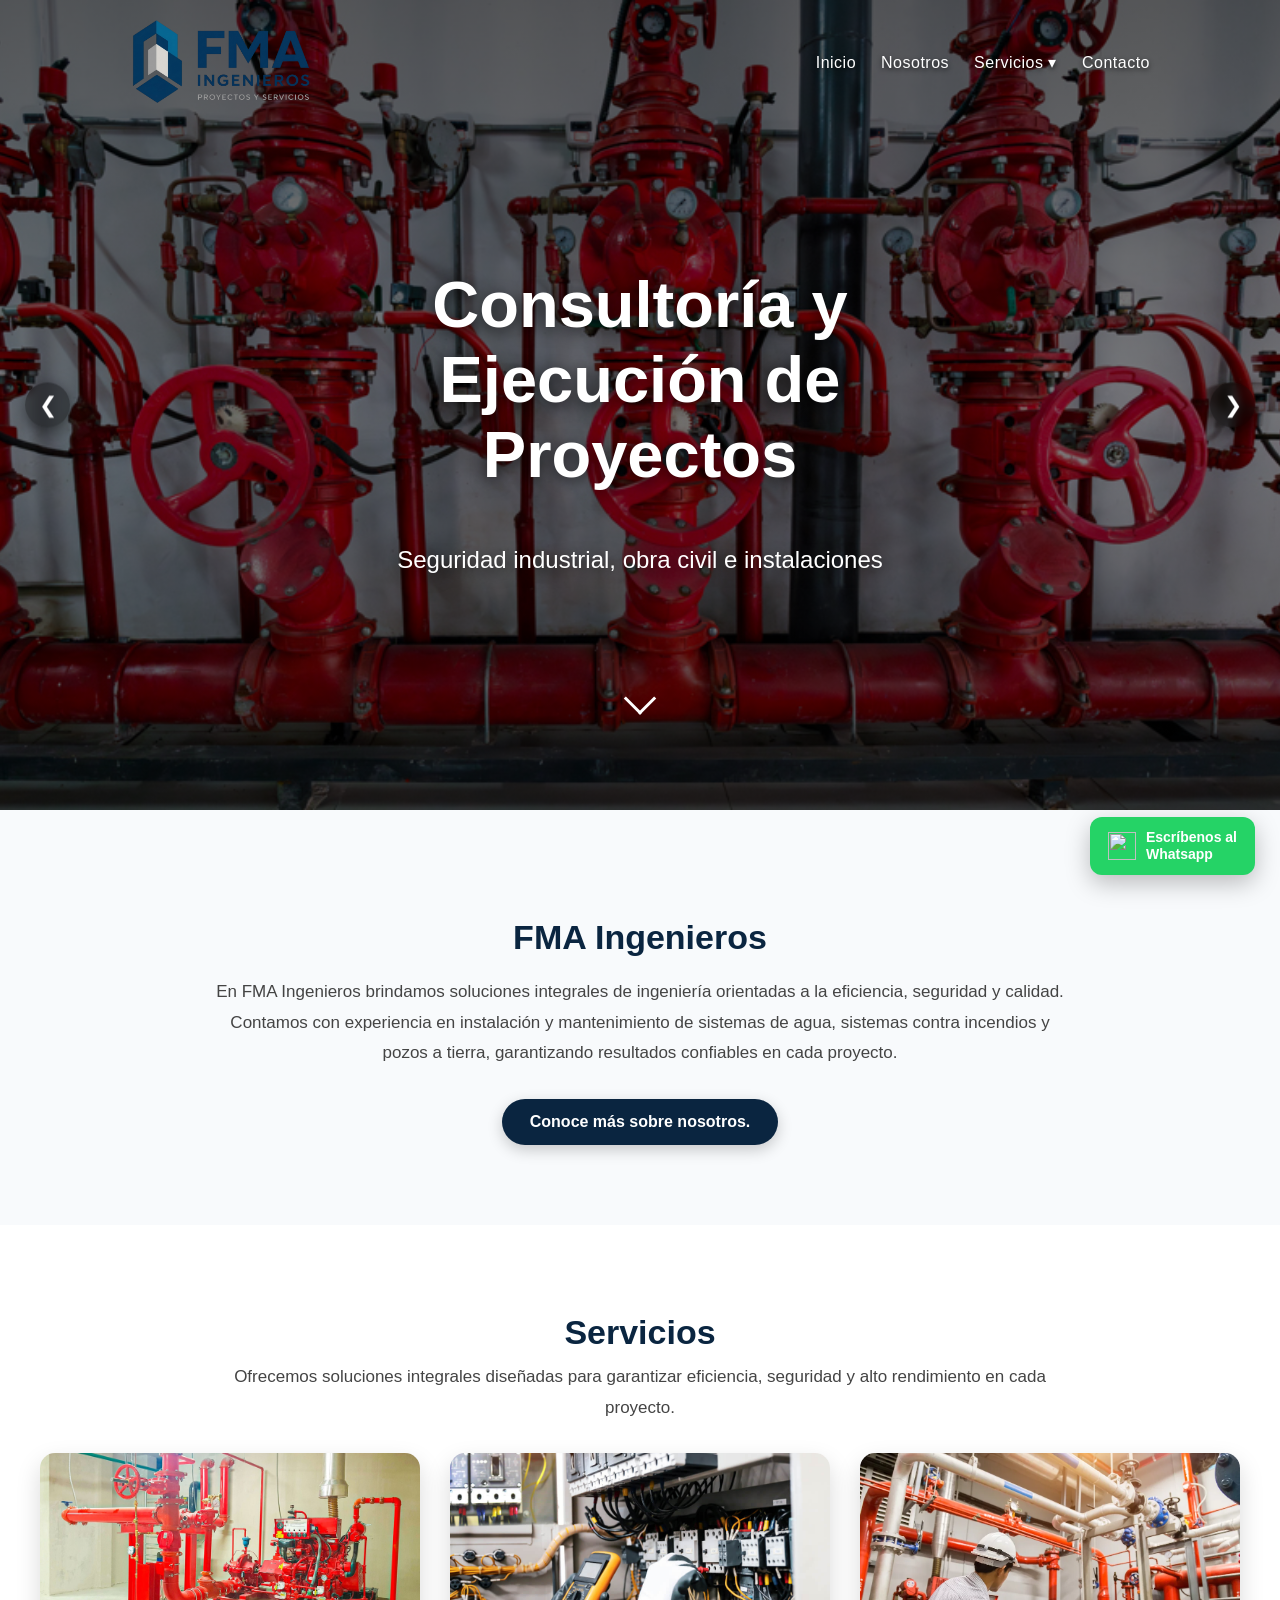
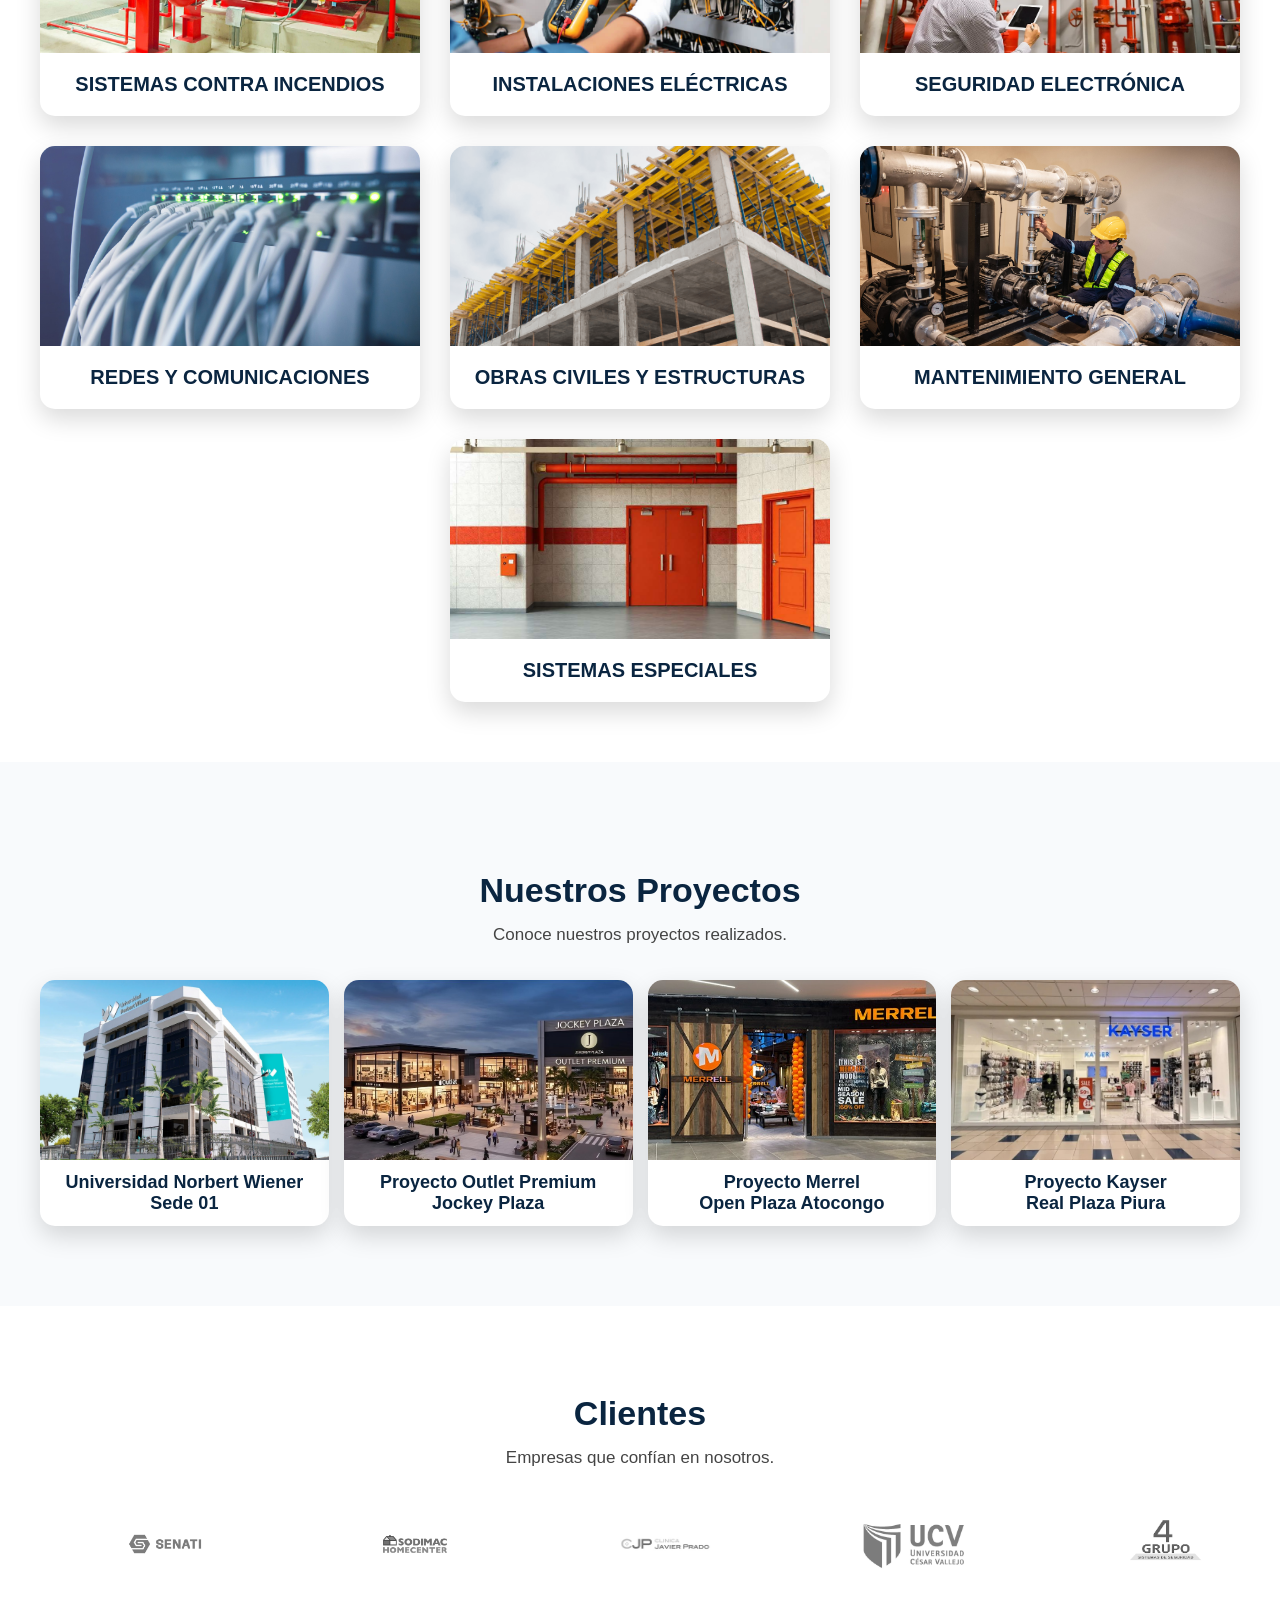
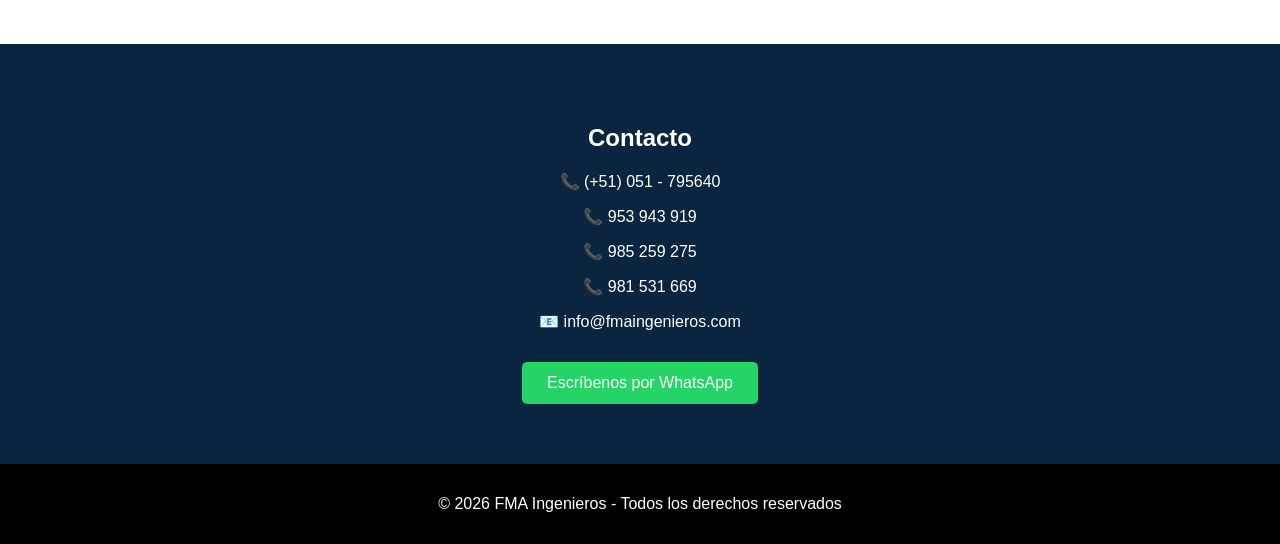
==== index.html @ e3ead54c "Add files via upload" ====
<head>
<meta charset="UTF-8">
<meta name="viewport" content="width=device-width, initial-scale=1.0">

<title>FMA Ingenieros</title>

<meta name="description" content="FMA Ingenieros: servicios de ingeniería en sistemas contra incendios, instalaciones eléctricas, seguridad electrónica y obras civiles en Perú.">
<meta name="keywords" content="ingeniería Perú, sistemas contra incendios, instalaciones eléctricas, seguridad electrónica, obras civiles">
<meta name="author" content="FMA Ingenieros">

<meta property="og:title" content="FMA Ingenieros">
<meta property="og:description" content="Soluciones integrales en ingeniería y proyectos">
<meta property="og:image" content="https://fmaingenieros.com/img/slide1.jpg">
<meta property="og:url" content="https://fmaingenieros.com/">
<meta property="og:type" content="website">

<link rel="icon" type="image/png" href="/img/fma.png">
<link rel="shortcut icon" href="/img/fma.png">

<link rel="stylesheet" href="styles.css">
</head>

<body>

<header>

  <div class="logo">
    <img src="img/logo fma.png" class="logo-color">
    <img src="img/fma_blanco.png" class="logo-white">
</div>

    <nav>
    <a href="/">Inicio</a>
    <a href="/acerca-de">Nosotros</a>

    <div class="dropdown">
        <a href="#servicios">Servicios ▾</a>

        <div class="dropdown-menu">
            <a href="/contra-incendio">Sistemas contra incendios</a>
            <a href="/instalaciones-electricas">Instalaciones eléctricas</a>
            <a href="/seguridad-electronica">Seguridad electrónica</a>
            <a href="/redes">Redes y comunicaciones</a>
            <a href="/obras">Obras civiles</a>
            <a href="/mantenimiento">Mantenimiento general</a>
            <a href="/sistemas-especiales">Sistemas especiales</a>
        </div>
    </div>

    <a href="/contacto">Contacto</a>
</nav>
</header>

<section id="inicio" class="slider">
    <div class="slides">
        <img src="img/slide1.jpg" class="active">
        <img src="img/slide2.jpg">
        <img src="img/slide3.jpg">
    </div>

<div class="controls">
    <span class="prev">&#10094;</span>
    <span class="next">&#10095;</span>
</div>

    <div class="overlay">
        <h1>Consultoría y Ejecución de Proyectos</h1>
        <p>Seguridad industrial, obra civil e instalaciones</p>
        
    </div>

 <div class="scroll-down">
    <span></span>
</div>

<div class="dots"></div>

</section>

<section class="nosotros center">
    <h2>FMA Ingenieros</h2>

    <p>
        En FMA Ingenieros brindamos soluciones integrales de ingeniería orientadas 
        a la eficiencia, seguridad y calidad. Contamos con experiencia en instalación 
        y mantenimiento de sistemas de agua, sistemas contra incendios y pozos a tierra, 
        garantizando resultados confiables en cada proyecto.
    </p>

    <a href="/acerca-de" class="btn-nosotros">
        Conoce más sobre nosotros.
    </a>
</section>

<section id="servicios" class="center">
    <h2>Servicios</h2>
    <p>Ofrecemos soluciones integrales diseñadas para garantizar eficiencia, seguridad y alto rendimiento en cada proyecto.</p>

    <div class="grid">

        <a href="/contra-incendio" class="card">
            <img src="img/serv1.jpg">
            <h3>SISTEMAS CONTRA INCENDIOS</h3>
        </a>

        <a href= "/instalaciones-electricas" class="card">
            <img src="img/serv2.jpg">
            <h3>INSTALACIONES ELÉCTRICAS</h3>
        </a>

        <a href="/seguridad-electronica" class="card">
            <img src="img/serv3.jpg">
            <h3>SEGURIDAD ELECTRÓNICA</h3>
        </a>

        <a href="/redes" class="card">
            <img src="img/serv4.jpg">
            <h3>REDES Y COMUNICACIONES</h3>
        </a>

        <a href="/obras" class="card">
            <img src="img/serv5.jpg">
            <h3>OBRAS CIVILES Y ESTRUCTURAS</h3>
        </a>

        <a href="/mantenimiento" class="card">
            <img src="img/serv6.jpg">
            <h3>MANTENIMIENTO GENERAL</h3>
        </a>
        
         <a href="/sistemas-especiales" class="card centro">
            <img src="img/serv7.jpg">
            <h3>SISTEMAS ESPECIALES</h3>
        </a>
        
    </div>
</section>

<section id="proyectos" class="center">
    <h2>Nuestros Proyectos</h2>
    <p>Conoce nuestros proyectos realizados.</p>

<div class="grid">

    <a class="card">
        <div class="img-box">
            <img src="img/pro1.jpeg">
            <div class="proyecto-overlay">
                <p>Proyecto Fase III Piso 4: Implementación del sistema de rociadores de agua contra incendio.</p>
            </div>
        </div>
        <h3>Universidad Norbert Wiener<br>
            Sede 01</h3>
    </a>

    <a class="card">
        <div class="img-box">
            <img src="img/pro2.jpeg">
            <div class="proyecto-overlay">
                <p>Implementacion del sistema de Agua contra incendio.</p>
            </div>
        </div>
        <h3>Proyecto Outlet Premium<br> 
            Jockey Plaza</h3>
    </a>
    
        <a class="card">
        <div class="img-box">
            <img src="img/pro3.jpeg">
            <div class="proyecto-overlay">
                <p>Implementacion del sistema de rociadores contra incendio.</p>
            </div>
        </div>
        <h3>Proyecto Merrel<br> 
            Open Plaza Atocongo</h3>
    </a>

    <a class="card">
        <div class="img-box">
            <img src="img/pro4.jpeg">
            <div class="proyecto-overlay">
                <p>Implemetancion de red de sistema de red rociadores contra incendio.</p>
            </div>
        </div>
        <h3>Proyecto Kayser<br> 
            Real Plaza Piura</h3>
    </a>
    
</div>

</section>

<section id="clientes" class="center">
    <h2>Clientes</h2>
    <p>Empresas que confían en nosotros.</p>

<div class="logos-slider">
    <div class="logos-track">

        <div class="logo-item"><img src="img/cli1.png"></div>
        <div class="logo-item"><img src="img/cli2.jpg"></div>
        <div class="logo-item"><img src="img/cli3.png"></div>
        <div class="logo-item"><img src="img/cli4.jpg"></div>
        <div class="logo-item"><img src="img/cli5.png"></div>
        <div class="logo-item"><img src="img/cli6.jpg"></div>
        <div class="logo-item"><img src="img/cli7.jpg"></div>
        <div class="logo-item"><img src="img/cli8.jpg"></div>
        <div class="logo-item"><img src="img/cli9.jpg"></div>
        <div class="logo-item"><img src="img/cli10.jpg"></div>
        <div class="logo-item"><img src="img/cli11.jpg"></div>
        <div class="logo-item"><img src="img/cli12.jpg"></div>
        <div class="logo-item"><img src="img/cli13.png"></div>
        <div class="logo-item"><img src="img/cli14.png"></div>
        <div class="logo-item"><img src="img/cli15.jpg"></div>
        <div class="logo-item"><img src="img/cli16.jpg"></div>
        <div class="logo-item"><img src="img/cli17.jpeg"></div>
        <div class="logo-item"><img src="img/cli18.jpg"></div>
        <div class="logo-item"><img src="img/cli19.png"></div>
        <div class="logo-item"><img src="img/cli20.jpg"></div>

        <div class="logo-item"><img src="img/cli1.png"></div>
        <div class="logo-item"><img src="img/cli2.jpg"></div>
        <div class="logo-item"><img src="img/cli3.png"></div>
        <div class="logo-item"><img src="img/cli4.jpg"></div>
        <div class="logo-item"><img src="img/cli5.png"></div>
        <div class="logo-item"><img src="img/cli6.jpg"></div>
        <div class="logo-item"><img src="img/cli7.jpg"></div>
        <div class="logo-item"><img src="img/cli8.jpg"></div>
        <div class="logo-item"><img src="img/cli9.jpg"></div>
        <div class="logo-item"><img src="img/cli10.jpg"></div>
        <div class="logo-item"><img src="img/cli11.jpg"></div>
        <div class="logo-item"><img src="img/cli12.jpg"></div>
        <div class="logo-item"><img src="img/cli13.png"></div>
        <div class="logo-item"><img src="img/cli14.png"></div>
        <div class="logo-item"><img src="img/cli15.jpg"></div>
        <div class="logo-item"><img src="img/cli16.jpg"></div>
        <div class="logo-item"><img src="img/cli17.jpeg"></div>
        <div class="logo-item"><img src="img/cli18.jpg"></div>
        <div class="logo-item"><img src="img/cli19.png"></div>
        <div class="logo-item"><img src="img/cli20.jpg"></div>

    </div>
</div>
</section>

<section id="contacto">
    <h2>Contacto</h2>
    <p>📞 (+51) 051 - 795640</p>
    <p>📞 953 943 919</p>
    <p>📞 985 259 275</p>
    <p>📞 981 531 669</p>
    <p>📧 info@fmaingenieros.com </p>

    <a href="https://wa.me/51953943919" class="btn">Escríbenos por WhatsApp</a>
</section>

<a href="https://wa.me/51953943919" class="whatsapp-btn" target="_blank">
    <img src="img/wsp.png" class="icon-img">
    <span class="text">Escríbenos al<br>Whatsapp</span>
</a>

<footer>
    <p>© 2026 FMA Ingenieros - Todos los derechos reservados</p>
</footer>

<script src="script.js"></script>
</body>
</html>
---- styles.css ----
body {
    margin: 0;
    font-family: 'Segoe UI', sans-serif;
}

header {
    position: absolute;
    top: 0;
    left: 0;
    width: 100%;
    padding: 20px 30px;
    display: flex;
    justify-content: space-between;
    align-items: center;
    z-index: 1000;
    background: transparent;
    transition: all 0.4s ease;
    box-sizing: border-box;
}

header.scrolled {
    position: fixed;
    background: rgba(10, 37, 64, 0.95);
    backdrop-filter: blur(6px);
    padding: 10px 30px;
    box-shadow: 0 5px 15px rgba(0,0,0,0.3);
}

.logo {
    position: relative;
    width: 200px;
    height: 85px;
    margin-left: 100px;
}

.logo img {
    position: absolute;
    top: 0;
    left: 0;
    height: 85px;
    width: auto;
    transition: opacity 0.4s ease, transform 0.4s ease;
}

.logo-color {
    opacity: 1;
}

.logo-white {
    opacity: 0;
    transform: scale(0.95);
}

header.scrolled .logo-color {
    opacity: 0;
    transform: scale(0.95);
}

header.scrolled .logo-white {
    opacity: 1;
    transform: scale(1);
}

nav {
    display: flex;
    align-items: center;
    gap: 25px;
    margin-right: 100px; 
}

nav a {
    color: white;
    text-decoration: none;
    font-weight: 500;
    letter-spacing: 0.5px;
    white-space: nowrap;
    text-shadow: 0 2px 5px rgba(0,0,0,0.7);
    transition: 0.3s;
}

nav a:hover {
    color: #00AEEF;
}

.slider {
    position: relative;
    height: 90vh;
    overflow: hidden;
    width: 100%;
}

.slider::before {
    content: "";
    position: absolute;
    inset: 0;
    background: linear-gradient(
        rgba(0, 0, 0, 0.65),
        rgba(0, 0, 0, 0.5),
        rgba(0, 0, 0, 0.65)
    );
    z-index: 1;
}

.slides {
    position: relative;
    width: 100%;
    height: 100%;
}

.slides img {
    position: absolute;
    width: 100%;
    height: 100%;
    object-fit: cover;
    top: 0;
    left: 0;
    opacity: 0;
    transform: scale(1.1);
    transition: opacity 1.2s ease-in-out, transform 6s ease-in-out;
}

.slides img.active {
    opacity: 1;
    transform: scale(1);
}

.overlay {
    position: absolute;
    top: 50%;
    left: 50%;
    transform: translate(-50%, -50%);
    text-align: center;
    color: white;
    z-index: 2;
    transition: opacity 0.5s ease;
}

.overlay h1 {
    font-size: 65px;
    font-weight: 800;
    opacity: 0;
    transform: translateY(30px);
    animation: fadeUp 1s ease forwards;
}

.overlay p {
    font-size: 24px;
    opacity: 0;
    transform: translateY(30px);
    animation: fadeUp 1s ease forwards;
    animation-delay: 0.3s;
}

.overlay h1,
.overlay p {
    text-shadow: 0 4px 15px rgba(0,0,0,0.7);
}

@keyframes fadeUp {
    to {
        opacity: 1;
        transform: translateY(0);
    }
}

#inicio {
    padding: 0;
}

section {
    padding: 60px 40px;
    scroll-margin-top: 90px;
}

.center {
    text-align: center;
}

.grid {
    display: grid;
    grid-template-columns: repeat(3, 1fr); 
    gap: 30px;
    max-width: 1200px;
    margin: auto;
}

.card {
    display: block; 
    background: white;
    border-radius: 15px;
    overflow: hidden; 
    box-shadow: 0 10px 25px rgba(0,0,0,0.15);
    transition: 0.4s;
    text-decoration: none; 
}

.card:hover {
    transform: translateY(-10px);
}

.card img {
    width: 100%;
    height: 200px;
    object-fit: cover;
    display: block; 
}

.card h3 {
   font-size: 20px;
    font-weight: 800;
    color: #0A2540;
    margin-bottom: 20px;
}

.centro {
  grid-column: 2; 
}

.logos-slider {
    overflow: hidden;
    width: 100%;
    margin-top: 30px;
}

.logos-track {
    display: flex;
    width: max-content;
    animation: scroll 30s linear infinite;
}

.logo-item {
    width: 250px;
    flex: 0 0 auto;
    display: flex;
    justify-content: center;
    align-items: center;
}

.logo-item img {
    height: 80px;
    object-fit: contain;
    filter: grayscale(100%);
    opacity: 0.7;
    transition: 0.3s;
}

.logo-item img:hover {
    filter: grayscale(0%);
    opacity: 1;
}

@keyframes scroll {
    0% { transform: translateX(0); }
    100% { transform: translateX(-50%); }
}

.mision-vision {
    display: flex;
    gap: 20px;
    padding: 40px;
}

.box {
    background: #f4f4f4;
    padding: 30px;
    border-radius: 10px;
    flex: 1;
}

#contacto {
    background: #0A2540;
    color: white;
    text-align: center;
}

.btn {
    background: #25D366;
    color: white;
    padding: 12px 25px;
    display: inline-block;
    margin-top: 15px;
    border-radius: 5px;
    text-decoration: none;
}

.whatsapp {
    position: fixed;
    bottom: 20px;
    right: 20px;
    background: green;
    color: white;
    padding: 15px;
    border-radius: 50%;
}

footer {
    background: black;
    color: white;
    text-align: center;
    padding: 15px;
}

html {
    scroll-behavior: smooth;
}

.controls {
    position: absolute;
    top: 50%;
    left: 0;
    width: 100%;
    display: flex;
    justify-content: space-between;
    transform: translateY(-50%);
    z-index: 5; 
}

.controls span {
    width: 45px;
    height: 45px;
    font-size: 22px;
    color: white;
    display: flex;
    align-items: center;
    justify-content: center;
    cursor: pointer;
    border-radius: 50%;
    background: rgba(0,0,0,0.4);
    backdrop-filter: blur(4px);
    box-shadow: 0 4px 15px rgba(0,0,0,0.5);
    transition: 0.3s;
}

.controls .prev {
    margin-left: 25px;
}

.controls .next {
    margin-right: 25px;
}

.controls span:hover {
    background: rgba(0,0,0,0.7);
    transform: scale(1.1);
}

.scroll-down {
    position: absolute;
    bottom: 100px;
    left: 50%;
    transform: translateX(-50%);
    z-index: 5;
    cursor: pointer;
}

.scroll-down span {
    display: block;
    width: 20px;
    height: 20px;
    border-bottom: 3px solid white;
    border-right: 3px solid white;
    transform: rotate(45deg);
    animation: bajar 1.5s infinite;
}

@keyframes bajar {
    0% {
        transform: rotate(45deg) translate(0, 0);
        opacity: 0;
    }
    50% {
        opacity: 1;
    }
    100% {
        transform: rotate(45deg) translate(10px, 10px);
        opacity: 0;
    }
}

.whatsapp-btn {
    position: fixed;
    bottom: 25px;
    right: 25px;
    background: #25D366;
    color: white;
    display: flex;
    align-items: center;
    gap: 10px;
    padding: 12px 18px;
    border-radius: 12px;
    font-weight: 600;
    text-decoration: none;
    box-shadow: 0 8px 25px rgba(0,0,0,0.25);
    z-index: 999;
    transition: 0.3s;
}

.whatsapp-btn .icon {
    font-size: 24px;
}

.whatsapp-btn .text {
    font-size: 14px;
    line-height: 1.2;
}

.whatsapp-btn:hover {
    transform: translateY(-3px) scale(1.03);
    box-shadow: 0 12px 30px rgba(0,0,0,0.3);
}

.whatsapp-btn .icon-img {
    width: 28px;
    height: 28px;
}

.pagina-interna header {
    position: fixed;
    background: #0A2540;
    backdrop-filter: blur(6px);
}

.pagina-interna {
    padding-top: 110px;
}

.pagina-interna .whatsapp {
    position: fixed;
    bottom: 20px;
    right: 20px;
    background: #25D366;
    color: white;
    padding: 12px 20px;
    border-radius: 30px;
    display: flex;
    align-items: center;
    gap: 10px;
    font-weight: bold;
    text-decoration: none;
    box-shadow: 0 5px 15px rgba(0,0,0,0.3);
    transition: 0.3s;
}

.pagina-interna .whatsapp:hover {
    transform: scale(1.05);
    background: #1ebe5d;
}

.pagina-interna .center {
    padding-top: 10px;
    padding-bottom: 30px;
}

.pagina-interna .center h2 {
    font-size: 34px;
    font-weight: 800;
    margin-bottom: 15px;
    color: #0A2540;
    text-align: center;
}

.pagina-interna .center p {
    max-width: 850px;
    margin: auto;
    line-height: 1.8;
    font-size: 17px;
    color: #444;
    text-align: center;
}

.pagina-interna .mision-vision {
    display: flex;
    gap: 30px;
    padding: 40px;
    justify-content: center;
    flex-wrap: wrap;
}

.pagina-interna .box {
    background: white;
    padding: 40px;
    border-radius: 18px;
    flex: 1;
    min-width: 280px;
    max-width: 480px;
    box-shadow: 0 15px 40px rgba(0,0,0,0.08);
    transition: all 0.4s ease;
    position: relative;
    overflow: hidden;
}

.pagina-interna .box:hover {
    transform: translateY(-10px);
    box-shadow: 0 20px 50px rgba(0,0,0,0.15);
}

.pagina-interna .box::before {
    content: "";
    position: absolute;
    top: 0;
    left: 0;
    width: 100%;
    height: 4px;
    background: #00AEEF;
}

.pagina-interna .box h3 {
    font-size: 24px;
    margin-bottom: 15px;
    color: #0A2540;
}

.pagina-interna .box p {
    line-height: 1.7;
    color: #555;
}

.pagina-interna .box {
    opacity: 0;
    transform: translateY(30px);
    animation: fadeUp 0.8s ease forwards;
}

.pagina-interna .box:nth-child(2) {
    animation-delay: 0.3s;
}

@keyframes fadeUp {
    to {
        opacity: 1;
        transform: translateY(0);
    }
}

.nosotros {
    padding: 80px 40px;
    background: #f8fafc;
}

.nosotros h2 {
    font-size: 34px;
    font-weight: 800;
    color: #0A2540;
    margin-bottom: 20px;
}

.nosotros p {
    max-width: 850px;
    margin: auto;
    font-size: 17px;
    line-height: 1.8;
    color: #444;
    margin-bottom: 30px;
}

.btn-nosotros, .btn-cotiza {
    display: inline-block;
    background: #0A2540;
    color: white;
    padding: 14px 28px;
    border-radius: 30px;
    text-decoration: none;
    font-weight: 600;
    transition: 0.3s;
    box-shadow: 0 5px 15px rgba(0,0,0,0.2);
}

.btn-nosotros:hover, .btn-cotiza:hover {
    background: #00AEEF;
    transform: translateY(-3px);
}

.btn-cotiza {
    display: block;
    width: fit-content;
    margin: 20px auto 0 auto;
}

.nosotros {
    opacity: 0;
    transform: translateY(40px);
    transition: 0.8s;
}

.nosotros.show {
    opacity: 1;
    transform: translateY(0);
}

#proyectos {
    padding: 80px 40px;
    background: #f8fafc; 
}

#proyectos h2 {
    font-size: 34px;
    font-weight: 800;
    color: #0A2540;
    margin-bottom: 10px;
}

#proyectos p {
    max-width: 850px;
    margin: auto;
    font-size: 17px;
    line-height: 1.8;
    color: #444;
    margin-bottom: 30px;
}

#clientes h2 {
    font-size: 34px;
    font-weight: 800;
    color: #0A2540;
    margin-bottom: 10px;
}

#clientes p {
    max-width: 850px;
    margin: auto;
    font-size: 17px;
    line-height: 1.8;
    color: #444;
    margin-bottom: 30px;
}

#servicios h2 {
    font-size: 34px;
    font-weight: 800;
    color: #0A2540;
    margin-bottom: 10px;
}

#servicios p {
    max-width: 850px;
    margin: auto;
    font-size: 17px;
    line-height: 1.8;
    color: #444;
    margin-bottom: 30px;
}

header {
    z-index: 9999;
}

.slider::before {
    pointer-events: none;
}

.dropdown {
    position: relative;
    z-index: 2000;
}

.dropdown-menu {
    position: absolute;
    top: 100%; 
    left: 0;
    margin-top: 5px; 
    
    background: white;
    border-radius: 14px;
    padding: 10px 0;
    min-width: 260px;
    box-shadow: 0 20px 50px rgba(0,0,0,0.25);

    opacity: 0;
    transform: translateY(10px);
    pointer-events: none;

    transition: all 0.25s ease;
}

.dropdown::after {
    content: "";
    position: absolute;
    top: 100%;
    left: 0;
    width: 100%;
    height: 15px; 
}

.dropdown:hover .dropdown-menu {
    opacity: 1;
    transform: translateY(0);
    pointer-events: auto;
}

.dropdown-menu a {
    display: block;
    padding: 13px 20px;
    color: #0A2540;
    text-decoration: none;
    font-size: 14px;
    transition: all 0.25s ease;
}

.dropdown-menu a:hover {
    background: #f5f7fa;
    color: #00AEEF;
    padding-left: 28px;
}

.pagina-servicios header {
    position: fixed;
    background: #0A2540;
    backdrop-filter: blur(6px);
}

.pagina-servicios  {
    padding-top: 110px;
}

.pagina-servicios  .whatsapp {
    position: fixed;
    bottom: 20px;
    right: 20px;
    background: #25D366;
    color: white;
    padding: 12px 20px;
    border-radius: 30px;
    display: flex;
    align-items: center;
    gap: 10px;
    font-weight: bold;
    text-decoration: none;
    box-shadow: 0 5px 15px rgba(0,0,0,0.3);
    transition: 0.3s;
}

.pagina-servicios .whatsapp:hover {
    transform: scale(1.05);
    background: #1ebe5d;
}

.servicios-detalle {
    padding: 60px 20px;
}

.servicios-detalle h2 {
    text-align: center;
    font-size: 34px;
    font-weight: 800;
    color: #0A2540;
    margin-bottom: 30px;
}

.lista-servicios {
    width: 600px;
    margin-left: 10%; 
}

.lista-servicios p {
    font-size: 22px;
    font-weight: 700;
    color: #222;
    margin-bottom: 12px;
    text-align: left; 
    position: relative;
    padding-left: 30px;
}

.contenido-servicio {
   display: flex;
    align-items: flex-start;
    justify-content: center; 
    gap: 15px;
    max-width: 1200px;
    margin: auto;
}

.lista-servicios {
  width: 55%;
    margin-left: 0; 
}

.lista-servicios p {
    font-size: 20px;
    font-weight: 700;
    margin-bottom: 10px;
    position: relative;
    padding-left: 25px;
}

.imagenes-servicio {
    width: 500px;        
    flex-shrink: 0;     
    display: flex;
    flex-direction: column;
     justify-content: center;
    gap: 20px;
    margin-top: 20px; 
}

.imagenes-servicio img {
    width: 100%;    
    height: 300px;    
    object-fit: cover; 
    display: block;
    border-radius: 12px;
    box-shadow: 0 10px 25px rgba(0,0,0,0.2);
}

.form-section {
    display: flex;
    justify-content: center;
    padding: 80px 20px;
    background: #f4f6f9;
}

.form-container {
    background: white;
    padding: 40px;
    border-radius: 12px;
    width: 100%;
    max-width: 700px;
    box-shadow: 0 10px 30px rgba(0,0,0,0.15);
    text-align: center;
}

.form-container h2 {
    margin-bottom: 25px;
    color: #0A2540;
}

.form-container form {
    display: flex;
    flex-direction: column;
    gap: 15px;
}

.form-container input,
.form-container textarea {
    padding: 15px;
    border: 1px solid #ddd;
    border-radius: 6px;
    font-size: 15px;
    outline: none;
}

.form-container textarea {
    height: 140px;
    resize: none;
}

.form-container button {
    background: #0A2540;
    color: white;
    border: none;
    padding: 15px;
    border-radius: 30px;
    font-size: 16px;
    cursor: pointer;
    transition: 0.3s;
    margin-top: 10px;
}

.form-container button:hover {
    background: #00AEEF;
    transform: translateY(-2px);
}

#proyectos .grid {
    display: grid;
    grid-template-columns: repeat(auto-fit, minmax(220px, 1fr));
    gap: 15px;
}

#proyectos .card {
    display: block;
    background: white;
    border-radius: 15px;
    overflow: hidden;
    box-shadow: 0 10px 25px rgba(0,0,0,0.15);
    transition: 0.4s;
    text-decoration: none;
}

#proyectos .card:hover {
    transform: translateY(-4px);
    box-shadow: 0 8px 20px rgba(0,0,0,0.15);
}

#proyectos .img-box {
    position: relative;
    width: 100%;
    overflow: hidden;
}

#proyectos .img-box img {
    width: 100%;
    height: 180px;
    object-fit: cover;
    display: block;
    transition: transform 0.4s ease, filter 0.4s ease;
}

#proyectos .proyecto-overlay {
    position: absolute;
    inset: 0;
    background: rgba(0,0,0,0.65);

    display: flex;
    justify-content: center;
    align-items: center;
    text-align: center;

    padding: 15px;

    opacity: 0;
    transition: 0.4s ease;
}

#proyectos .proyecto-overlay p {
    color: #fff;
    font-size: 14px;
    line-height: 1.5;

    opacity: 0;
    transform: translateY(15px);
    transition: 0.4s ease;
}

#proyectos .card h3 {
    font-size: 18px;
    font-weight: 800;
    color: #0A2540;
    margin: 12px;
}

#proyectos .card:hover .img-box img {
    transform: scale(1.05);
    filter: brightness(50%);
}

#proyectos .card:hover .proyecto-overlay {
    opacity: 1;
}

#proyectos .card:hover .proyecto-overlay p {
    opacity: 1;
    transform: translateY(0);
}

@media (max-width: 992px) {

    header {
        padding: 15px 20px;
    }

    .logo img {
        height: 60px;
        margin-left: 0;
    }

    nav {
        gap: 15px;
        margin-right: 0;
        flex-wrap: wrap;
        justify-content: center;
    }

    nav a {
        font-size: 14px;
    }

    .overlay h1 {
        font-size: 40px;
    }

    .overlay p {
        font-size: 18px;
    }

    .grid {
        grid-template-columns: repeat(2, 1fr);
        gap: 20px;
        padding: 0 10px;
    }

    /* 🔥 FIX SERVICIOS */
    .centro {
        grid-column: auto !important;
    }

    .card img {
        height: 180px;
    }

    .card h3 {
        font-size: 18px;
    }

    .mision-vision {
        flex-direction: column;
        padding: 20px;
    }

    .nosotros {
        padding: 50px 20px;
    }

    #clientes {
        padding: 50px 20px;
    }

    .contenido-servicio {
        flex-direction: column;
        align-items: center;
    }

    .lista-servicios {
        width: 100%;
    }

    .imagenes-servicio {
        width: 100%;
    }

    .imagenes-servicio img {
        height: 220px;
    }
}

@media (max-width: 768px) {

    .grid {
        grid-template-columns: 1fr;
        gap: 20px;
        padding: 0 10px;
    }

    /* 🔥 MUY IMPORTANTE */
    .centro {
        grid-column: auto !important;
    }

    .grid h3 {
        font-size: 14px;
        text-align: center;
        line-height: 1.3;
    }
}

@media (max-width: 576px) {

    header {
        flex-direction: column;
        gap: 10px;
    }

    .logo {
        width: 140px; 
        height: 60px;
        margin-left: 0;
    }

    .logo img {
        height: 60px;
    }

    header:not(.scrolled) .logo-white {
        opacity: 0 !important;
    }

    header:not(.scrolled) .logo-color {
        opacity: 1 !important;
    }

    header.scrolled .logo-color {
        opacity: 0 !important;
    }

    header.scrolled .logo-white {
        opacity: 1 !important;
    }

    nav {
        flex-wrap: wrap;
        gap: 10px;
        margin-right: 0;
        justify-content: center;
    }

    nav a {
        font-size: 13px;
    }

    .slider {
        height: 75vh;
    }

    .overlay h1 {
        font-size: 28px;
    }

    .overlay p {
        font-size: 16px;
    }

    .grid {
        grid-template-columns: 1fr;
        gap: 20px;
        padding: 0 10px;
    }

    /* 🔥 CLAVE PARA QUE SALGAN TODOS */
    .centro {
        grid-column: auto !important;
    }

    .card {
        border-radius: 12px;
    }

    .card img {
        height: 160px;
    }

    .card h3 {
        font-size: 16px;
        margin: 12px;
    }

    .card p {
        font-size: 13px;
        margin: 0 12px 15px 12px;
    }

    h2 {
        font-size: 26px !important;
    }

    .whatsapp-btn {
        padding: 10px 14px;
    }

    .whatsapp-btn .text {
        display: none; 
    }

    .form-container {
        padding: 25px;
    }
}
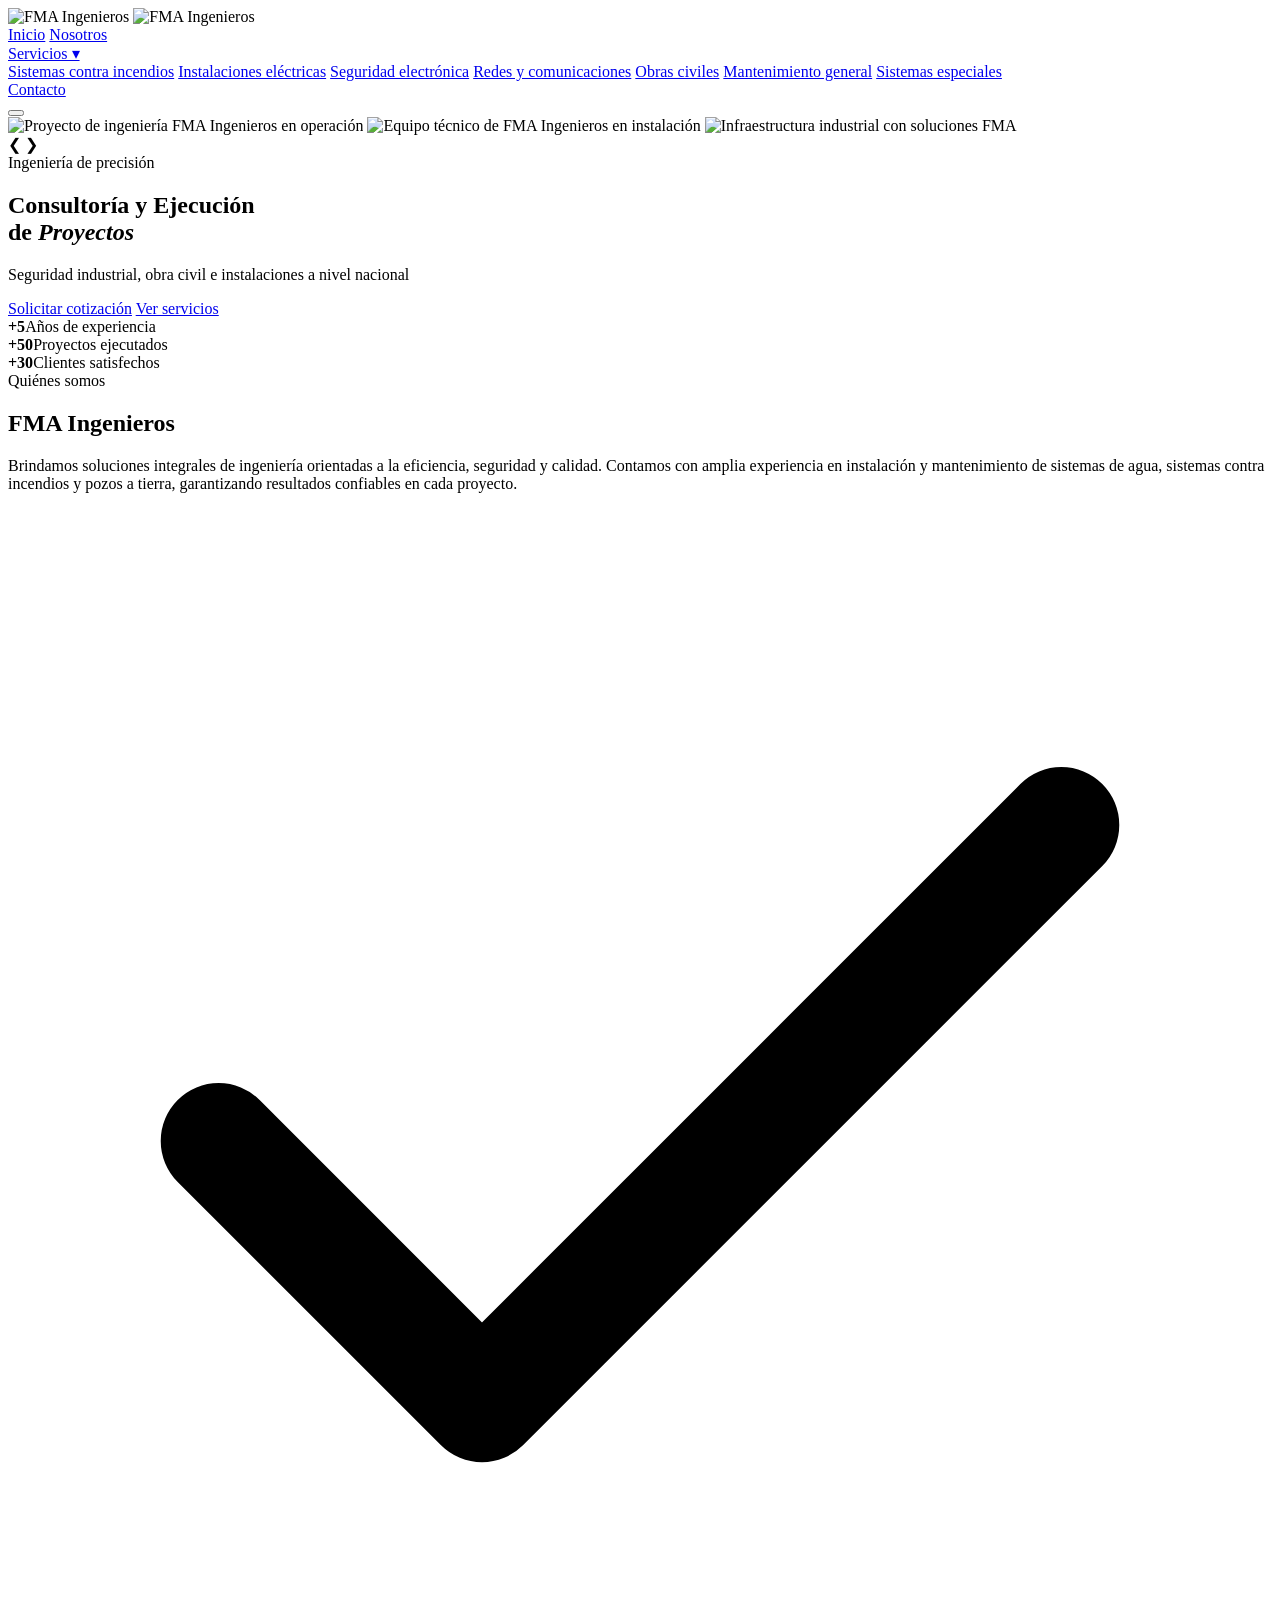
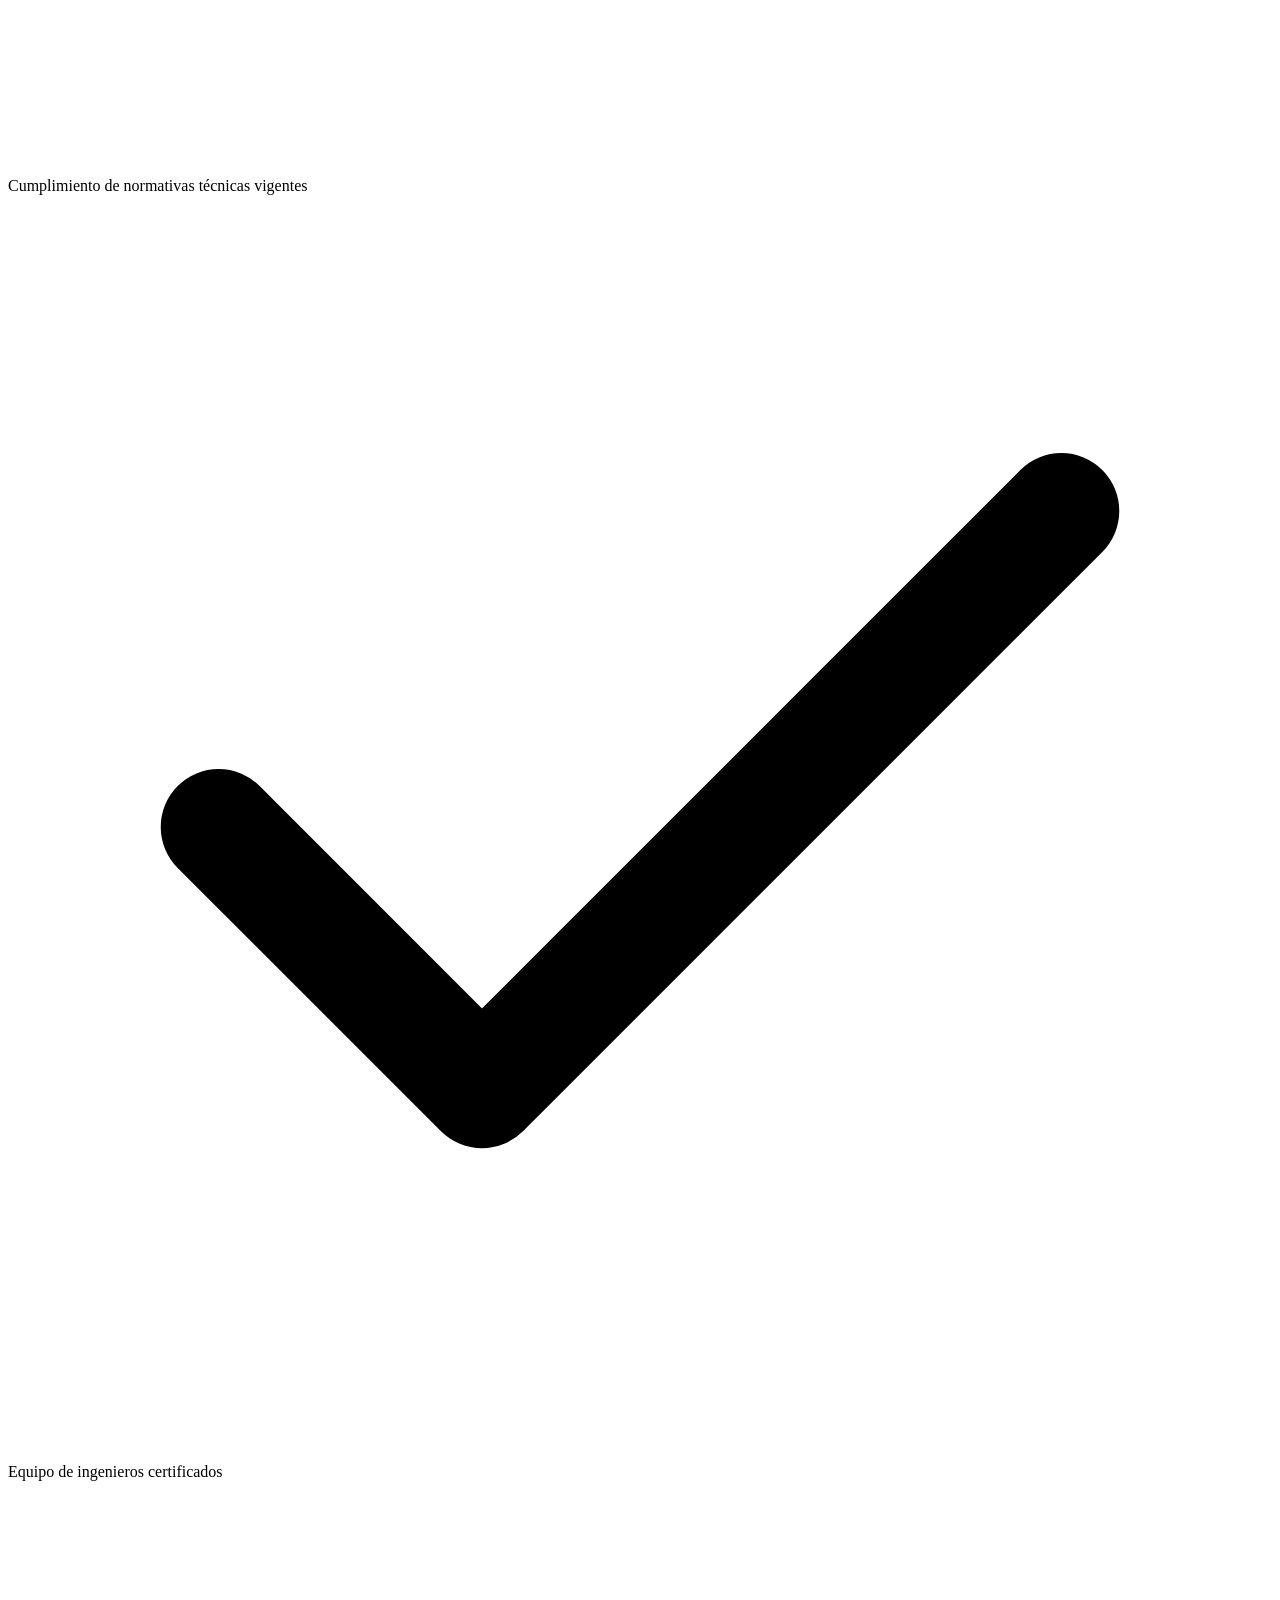
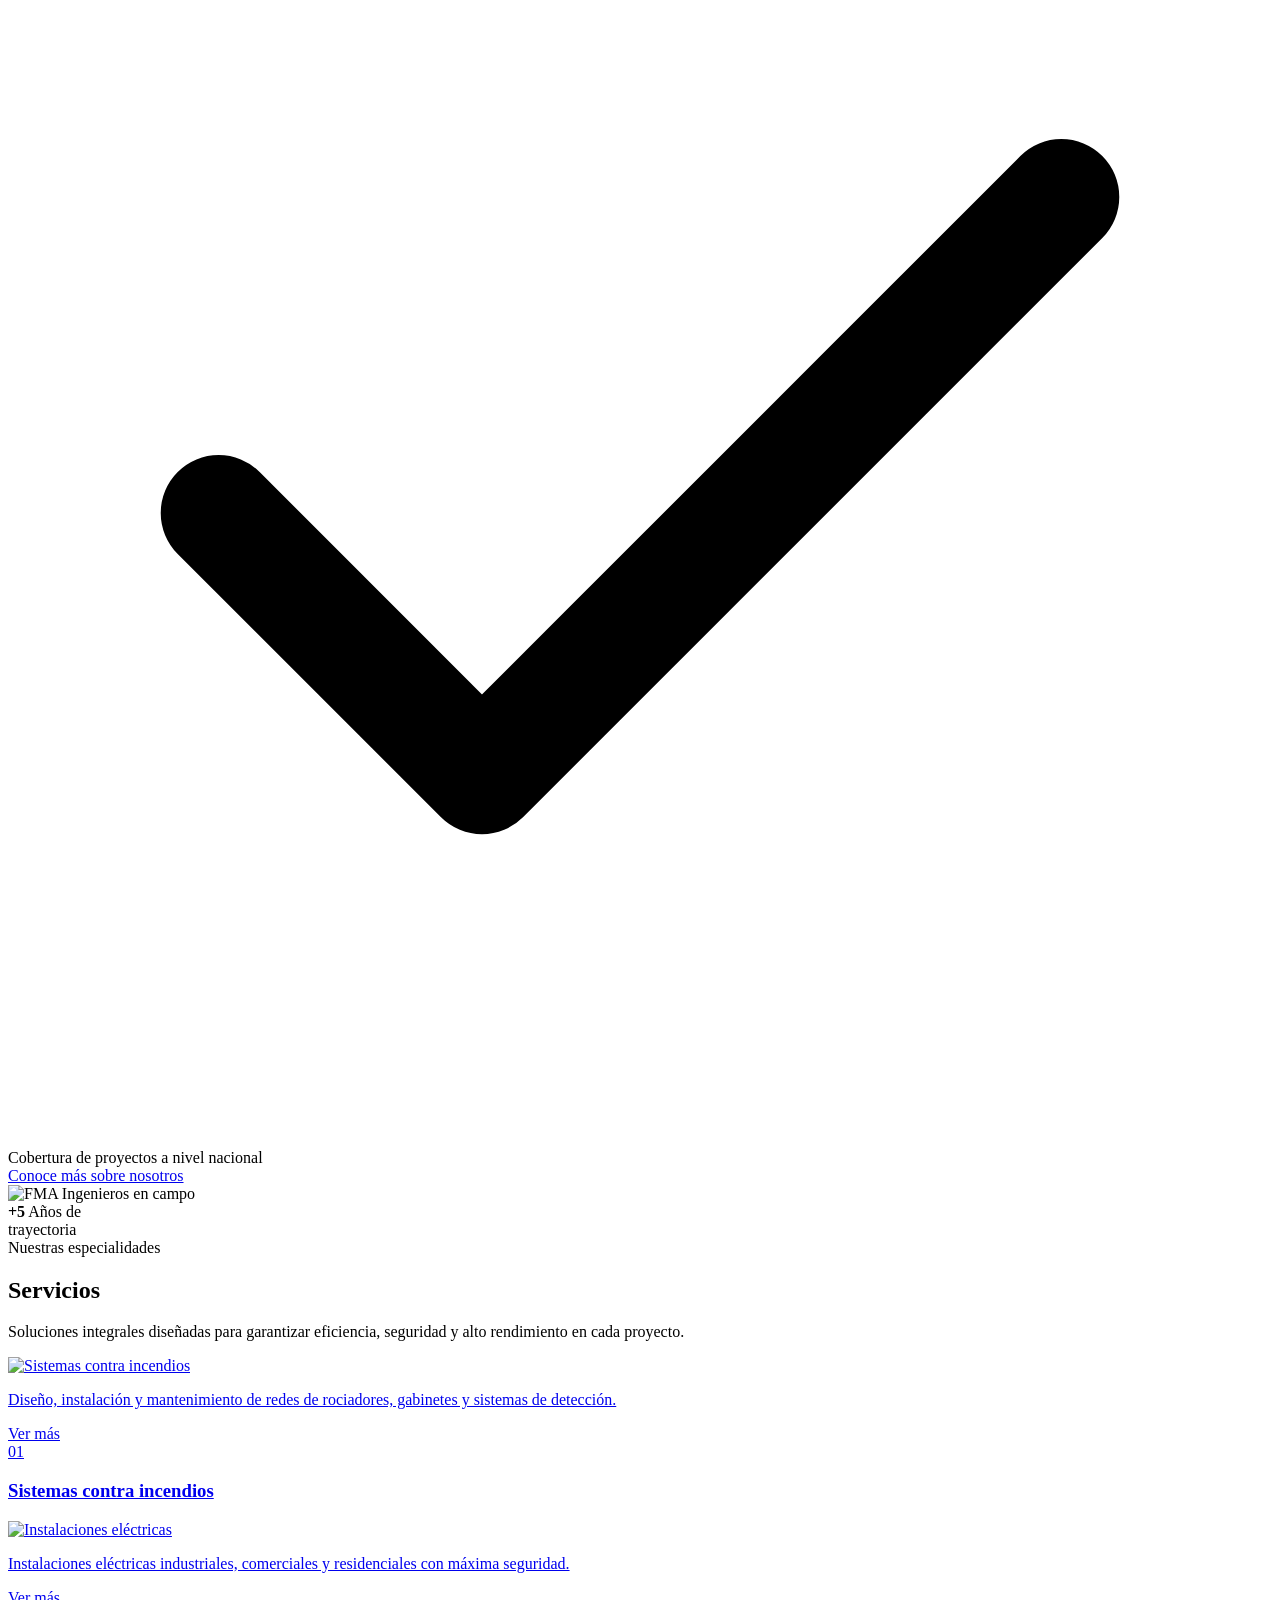
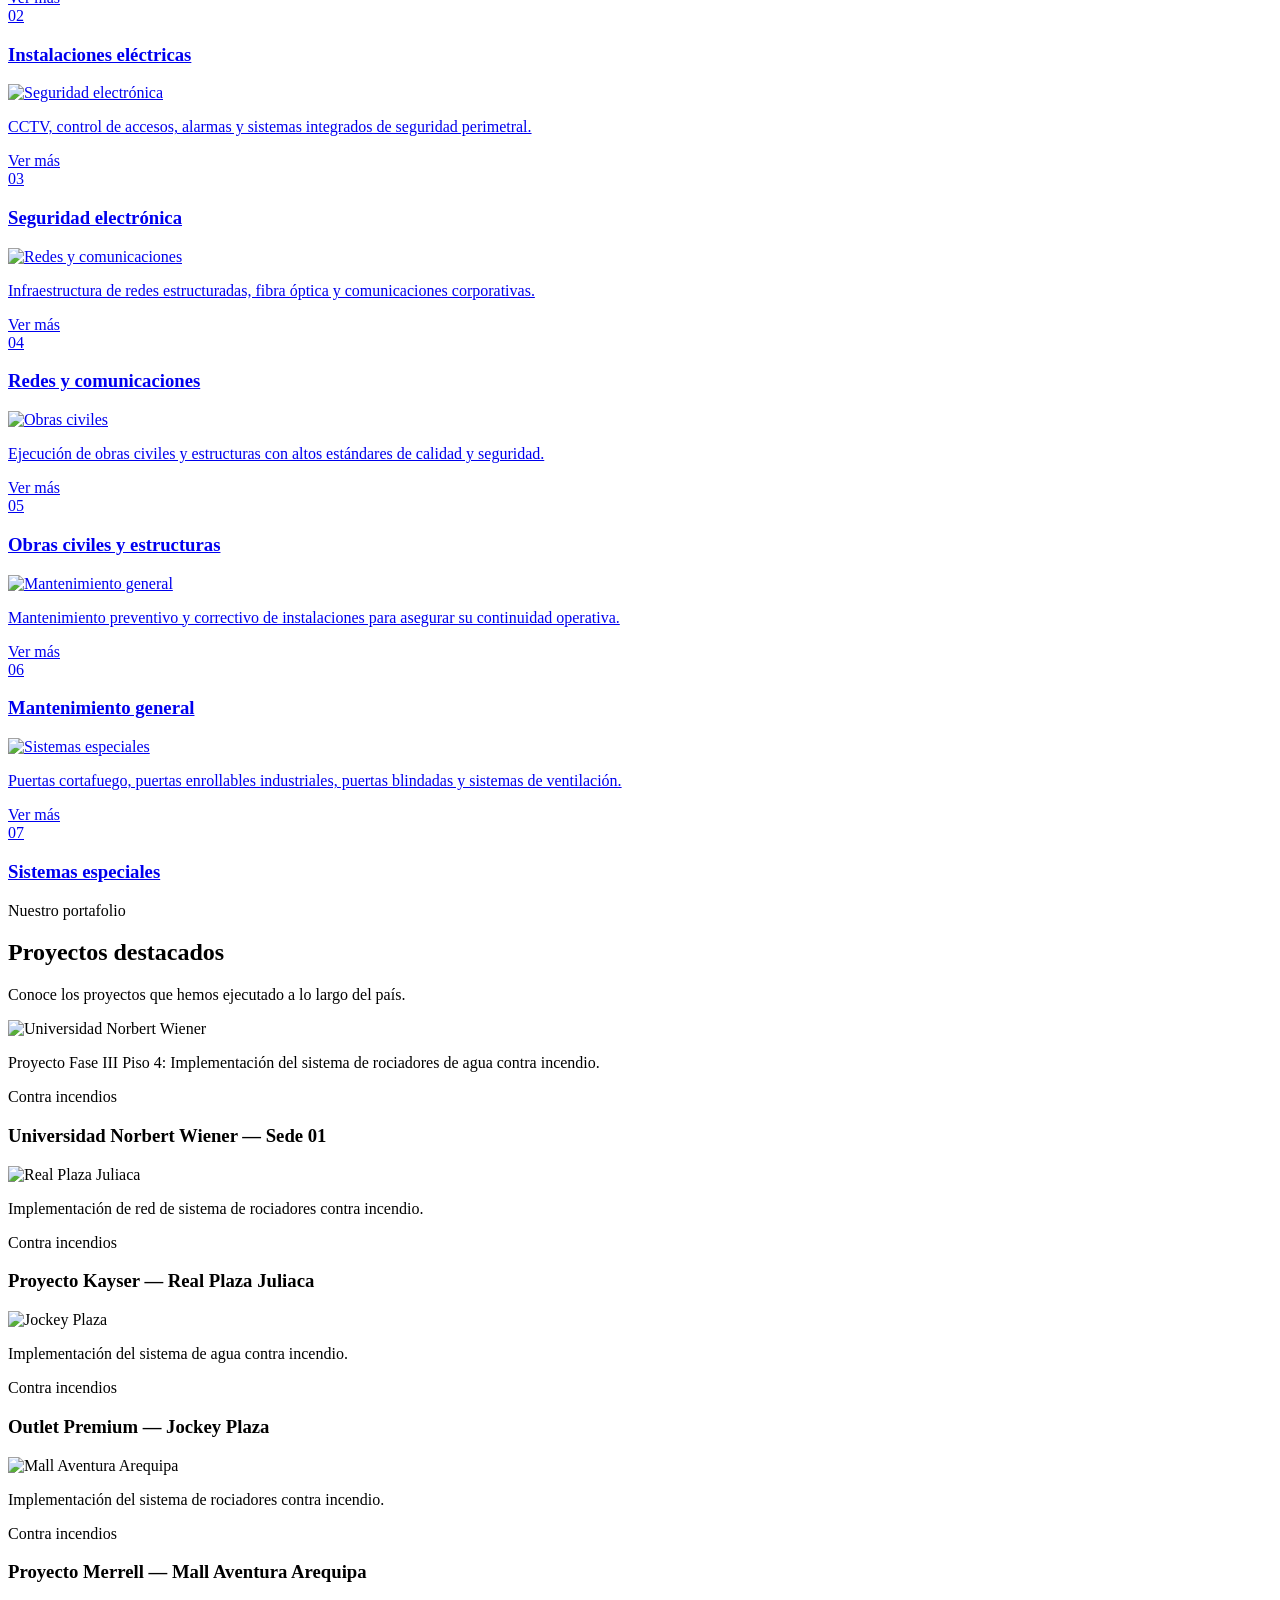
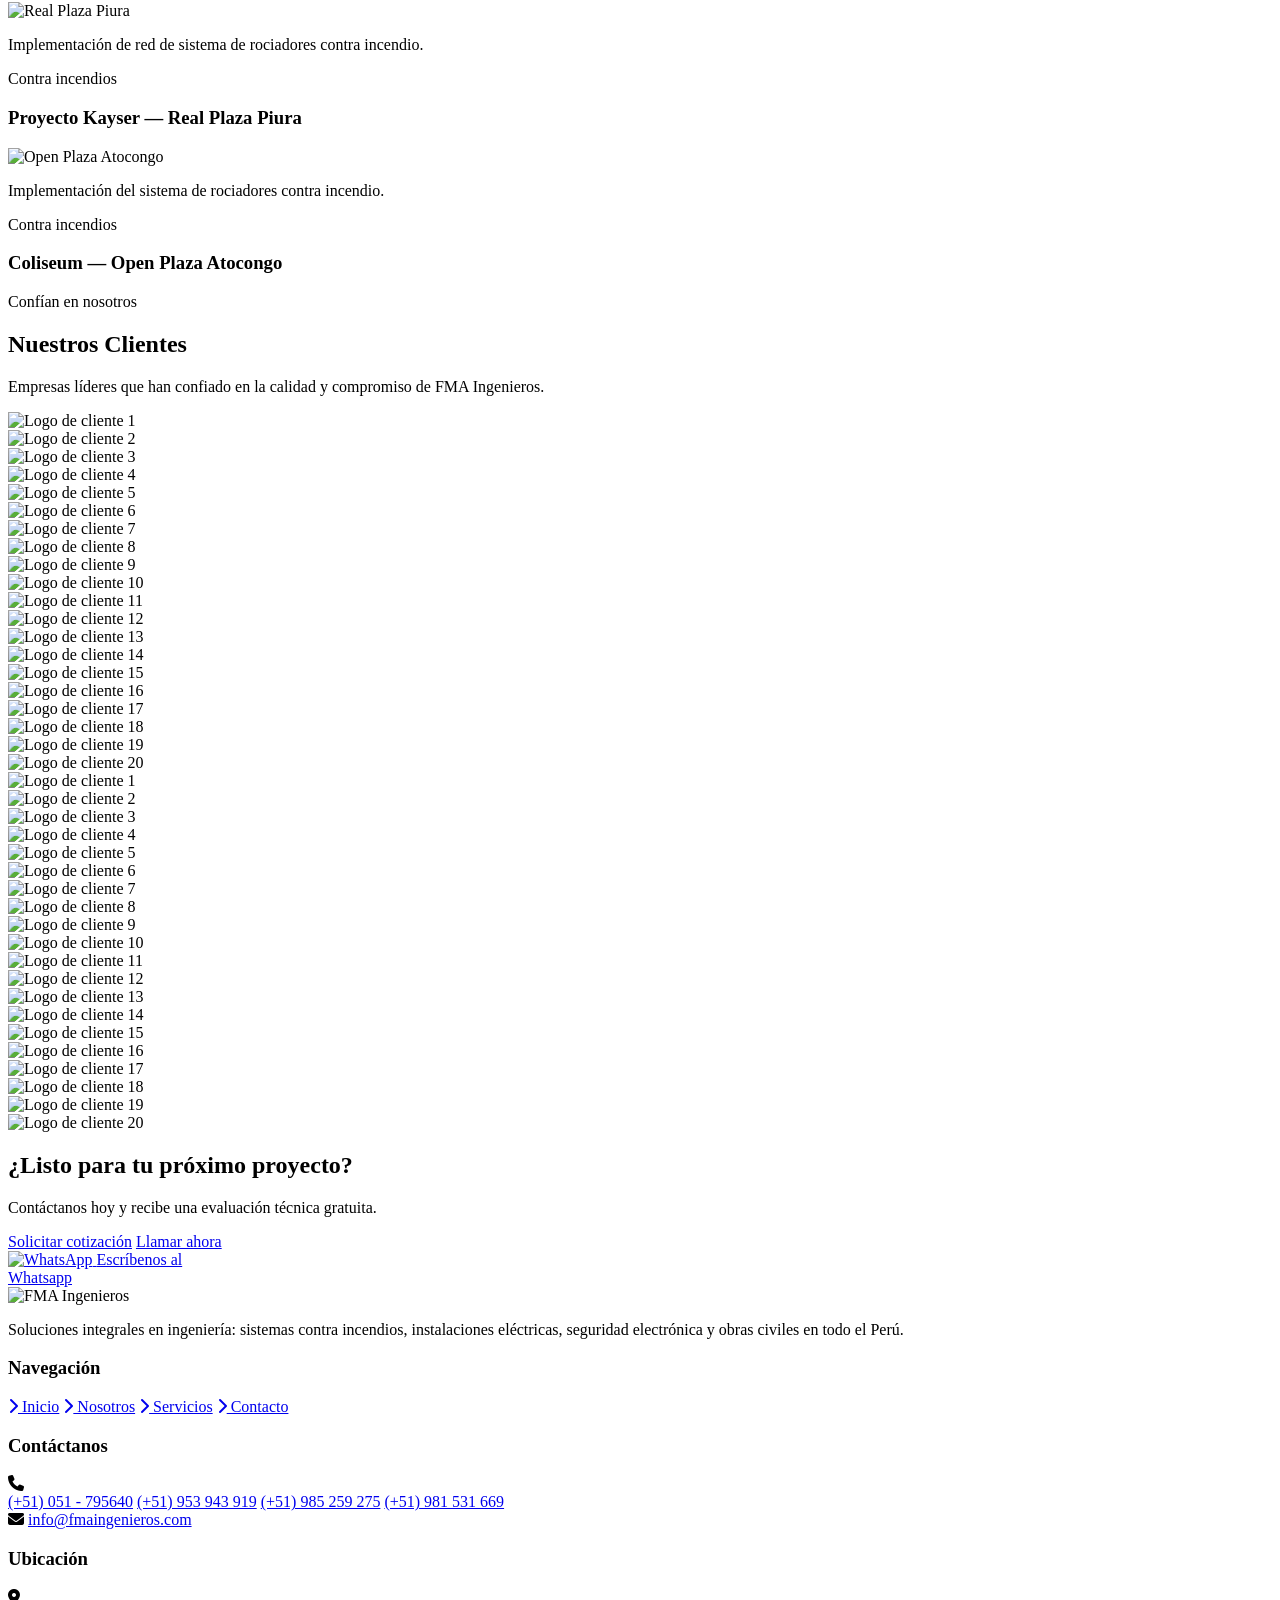
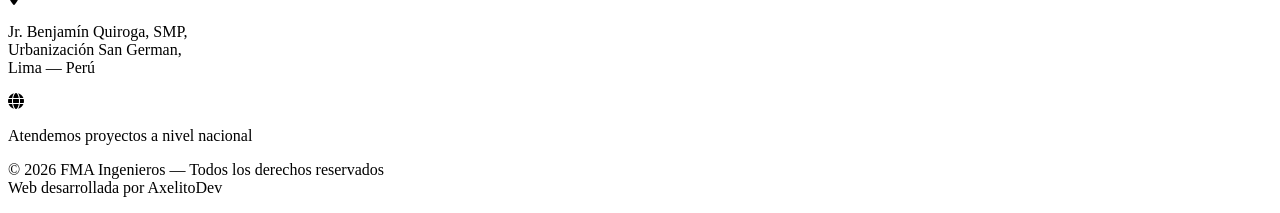
==== commit 29bb58d3: "Update index.html" ====
--- a/index.html
+++ b/index.html
@@ -1,268 +1,476 @@
+<!DOCTYPE html>
+<html lang="es">
 <head>
 <meta charset="UTF-8">
 <meta name="viewport" content="width=device-width, initial-scale=1.0">
-
-<title>FMA Ingenieros</title>
-
-<meta name="description" content="FMA Ingenieros: servicios de ingeniería en sistemas contra incendios, instalaciones eléctricas, seguridad electrónica y obras civiles en Perú.">
+<title>FMA Ingenieros | Consultoría y Ejecución de Proyectos</title>
+<meta name="description" content="FMA Ingenieros desarrolla proyectos de sistemas contra incendios, instalaciones eléctricas, seguridad electrónica, redes, obras civiles y mantenimiento para empresas en Perú.">
 <meta name="keywords" content="ingeniería Perú, sistemas contra incendios, instalaciones eléctricas, seguridad electrónica, obras civiles">
 <meta name="author" content="FMA Ingenieros">
-
-<meta property="og:title" content="FMA Ingenieros">
-<meta property="og:description" content="Soluciones integrales en ingeniería y proyectos">
-<meta property="og:image" content="https://fmaingenieros.com/img/slide1.jpg">
+<meta property="og:title" content="FMA Ingenieros | Consultoría y Ejecución de Proyectos">
+<meta property="og:description" content="Soluciones integrales en ingeniería para proyectos corporativos, industriales y comerciales en Perú.">
+<meta property="og:image" content="https://fmaingenieros.com/img/slide1.webp">
 <meta property="og:url" content="https://fmaingenieros.com/">
 <meta property="og:type" content="website">
-
-<link rel="icon" type="image/png" href="/img/fma.png">
-<link rel="shortcut icon" href="/img/fma.png">
-
-<link rel="stylesheet" href="styles.css">
+<meta name="theme-color" content="#0A2540">
+<link rel="canonical" href="https://fmaingenieros.com/">
+<link rel="icon" type="image/png" href="img/fma.png">
+<link rel="shortcut icon" href="img/fma.png">
+<link href="https://fonts.googleapis.com/css2?family=Space+Grotesk:wght@400;500;600;700;800&display=swap" rel="stylesheet">
+<link rel="stylesheet" href="styles-base.css">
+<link rel="stylesheet" href="styles-home.css">
+<link rel="stylesheet" href="https://cdnjs.cloudflare.com/ajax/libs/font-awesome/6.5.0/css/all.min.css">
+<script type="application/ld+json">
+{
+  "@context": "https://schema.org",
+  "@type": "Organization",
+  "name": "FMA Ingenieros",
+  "url": "https://fmaingenieros.com/",
+  "logo": "https://fmaingenieros.com/img/logo%20fma.png",
+  "description": "Consultoría y ejecución de proyectos de ingeniería en Perú.",
+  "contactPoint": {
+    "@type": "ContactPoint",
+    "telephone": "+51-953-943-919",
+    "contactType": "customer service",
+    "areaServed": "PE",
+    "availableLanguage": ["es"]
+  },
+  "sameAs": [
+    "https://wa.me/51953943919"
+  ]
+}
+</script>
 </head>
 
 <body>
 
 <header>
-
   <div class="logo">
-    <img src="img/logo fma.png" class="logo-color">
-    <img src="img/fma_blanco.png" class="logo-white">
-</div>
-
-    <nav>
+    <img src="img/logo fma.png" class="logo-color" alt="FMA Ingenieros" decoding="async">
+    <img src="img/fma_blanco.png" class="logo-white" alt="FMA Ingenieros" decoding="async">
+  </div>
+
+  <nav>
     <a href="/">Inicio</a>
-    <a href="/acerca-de">Nosotros</a>
-
+    <a href="acerca-de">Nosotros</a>
     <div class="dropdown">
-        <a href="#servicios">Servicios ▾</a>
-
-        <div class="dropdown-menu">
-            <a href="/contra-incendio">Sistemas contra incendios</a>
-            <a href="/instalaciones-electricas">Instalaciones eléctricas</a>
-            <a href="/seguridad-electronica">Seguridad electrónica</a>
-            <a href="/redes">Redes y comunicaciones</a>
-            <a href="/obras">Obras civiles</a>
-            <a href="/mantenimiento">Mantenimiento general</a>
-            <a href="/sistemas-especiales">Sistemas especiales</a>
-        </div>
-    </div>
-
-    <a href="/contacto">Contacto</a>
-</nav>
+      <a href="#servicios">Servicios ▾</a>
+      <div class="dropdown-menu">
+        <a href="contra-incendio">Sistemas contra incendios</a>
+        <a href="instalaciones-electricas">Instalaciones eléctricas</a>
+        <a href="seguridad-electronica">Seguridad electrónica</a>
+        <a href="redes">Redes y comunicaciones</a>
+        <a href="obras">Obras civiles</a>
+        <a href="mantenimiento">Mantenimiento general</a>
+        <a href="sistemas-especiales">Sistemas especiales</a>
+      </div>
+    </div>
+    <a href="contacto">Contacto</a>
+  </nav>
+  <button class="hamburger" aria-label="Abrir menú" aria-expanded="false"><span></span><span></span><span></span></button>
 </header>
 
 <section id="inicio" class="slider">
-    <div class="slides">
-        <img src="img/slide1.jpg" class="active">
-        <img src="img/slide2.jpg">
-        <img src="img/slide3.jpg">
-    </div>
-
-<div class="controls">
+  <div class="slides">
+    <img src="img/slide1.webp" class="active" alt="Proyecto de ingeniería FMA Ingenieros en operación" loading="eager" fetchpriority="high" decoding="async">
+    <img src="img/slide2.webp" alt="Equipo técnico de FMA Ingenieros en instalación" loading="lazy" decoding="async">
+    <img src="img/slide3.webp" alt="Infraestructura industrial con soluciones FMA" loading="lazy" decoding="async">
+  </div>
+  <div class="controls">
     <span class="prev">&#10094;</span>
     <span class="next">&#10095;</span>
-</div>
-
-    <div class="overlay">
-        <h1>Consultoría y Ejecución de Proyectos</h1>
-        <p>Seguridad industrial, obra civil e instalaciones</p>
-        
-    </div>
-
- <div class="scroll-down">
-    <span></span>
-</div>
-
-<div class="dots"></div>
-
-</section>
-
-<section class="nosotros center">
-    <h2>FMA Ingenieros</h2>
-
-    <p>
-        En FMA Ingenieros brindamos soluciones integrales de ingeniería orientadas 
-        a la eficiencia, seguridad y calidad. Contamos con experiencia en instalación 
-        y mantenimiento de sistemas de agua, sistemas contra incendios y pozos a tierra, 
-        garantizando resultados confiables en cada proyecto.
-    </p>
-
-    <a href="/acerca-de" class="btn-nosotros">
-        Conoce más sobre nosotros.
-    </a>
-</section>
-
-<section id="servicios" class="center">
+  </div>
+  <div class="overlay">
+    <div class="overlay-badge">Ingeniería de precisión</div>
+    <h1>Consultoría y Ejecución<br>de <em>Proyectos</em></h1>
+    <p>Seguridad industrial, obra civil e instalaciones a nivel nacional</p>
+    <div class="overlay-btns">
+      <a href="contacto" class="btn-slider">Solicitar cotización</a>
+      <a href="#servicios" class="btn-slider-outline">Ver servicios</a>
+    </div>
+  </div>
+  <div class="hero-stats">
+    <div class="hero-stat">
+      <strong>+5</strong><span>Años de experiencia</span>
+    </div>
+    <div class="hero-stat-sep"></div>
+    <div class="hero-stat">
+      <strong>+50</strong><span>Proyectos ejecutados</span>
+    </div>
+    <div class="hero-stat-sep"></div>
+    <div class="hero-stat">
+      <strong>+30</strong><span>Clientes satisfechos</span>
+    </div>
+  </div>
+  <div class="scroll-down"><span></span></div>
+  <div class="dots"></div>
+</section>
+
+<section class="nosotros">
+  <div class="nosotros-inner">
+    <div class="nosotros-text">
+      <span class="section-label">Quiénes somos</span>
+      <h2>FMA Ingenieros</h2>
+      <p>Brindamos soluciones integrales de ingeniería orientadas a la eficiencia, seguridad y calidad. Contamos con amplia experiencia en instalación y mantenimiento de sistemas de agua, sistemas contra incendios y pozos a tierra, garantizando resultados confiables en cada proyecto.</p>
+      <div class="nosotros-feats">
+        <div class="nosotros-feat">
+          <div class="feat-icon">
+            <svg viewBox="0 0 24 24" fill="none" stroke="currentColor" stroke-width="2.2" stroke-linecap="round" stroke-linejoin="round"><polyline points="20 6 9 17 4 12"/></svg>
+          </div>
+          <span>Cumplimiento de normativas técnicas vigentes</span>
+        </div>
+        <div class="nosotros-feat">
+          <div class="feat-icon">
+            <svg viewBox="0 0 24 24" fill="none" stroke="currentColor" stroke-width="2.2" stroke-linecap="round" stroke-linejoin="round"><polyline points="20 6 9 17 4 12"/></svg>
+          </div>
+          <span>Equipo de ingenieros certificados</span>
+        </div>
+        <div class="nosotros-feat">
+          <div class="feat-icon">
+            <svg viewBox="0 0 24 24" fill="none" stroke="currentColor" stroke-width="2.2" stroke-linecap="round" stroke-linejoin="round"><polyline points="20 6 9 17 4 12"/></svg>
+          </div>
+          <span>Cobertura de proyectos a nivel nacional</span>
+        </div>
+      </div>
+      <a href="acerca-de" class="btn-nosotros">Conoce más sobre nosotros</a>
+    </div>
+    <div class="nosotros-visual">
+      <div class="nosotros-img-frame">
+        <img src="img/ing_fma.webp" alt="FMA Ingenieros en campo" decoding="async">
+      </div>
+      <div class="nosotros-badge-float">
+        <strong>+5</strong>
+        <span>Años de<br>trayectoria</span>
+      </div>
+    </div>
+  </div>
+</section>
+
+<section id="servicios">
+  <div class="section-header center">
+    <span class="section-label">Nuestras especialidades</span>
     <h2>Servicios</h2>
-    <p>Ofrecemos soluciones integrales diseñadas para garantizar eficiencia, seguridad y alto rendimiento en cada proyecto.</p>
-
-    <div class="grid">
-
-        <a href="/contra-incendio" class="card">
-            <img src="img/serv1.jpg">
-            <h3>SISTEMAS CONTRA INCENDIOS</h3>
-        </a>
-
-        <a href= "/instalaciones-electricas" class="card">
-            <img src="img/serv2.jpg">
-            <h3>INSTALACIONES ELÉCTRICAS</h3>
-        </a>
-
-        <a href="/seguridad-electronica" class="card">
-            <img src="img/serv3.jpg">
-            <h3>SEGURIDAD ELECTRÓNICA</h3>
-        </a>
-
-        <a href="/redes" class="card">
-            <img src="img/serv4.jpg">
-            <h3>REDES Y COMUNICACIONES</h3>
-        </a>
-
-        <a href="/obras" class="card">
-            <img src="img/serv5.jpg">
-            <h3>OBRAS CIVILES Y ESTRUCTURAS</h3>
-        </a>
-
-        <a href="/mantenimiento" class="card">
-            <img src="img/serv6.jpg">
-            <h3>MANTENIMIENTO GENERAL</h3>
-        </a>
-        
-         <a href="/sistemas-especiales" class="card centro">
-            <img src="img/serv7.jpg">
-            <h3>SISTEMAS ESPECIALES</h3>
-        </a>
-        
-    </div>
-</section>
-
-<section id="proyectos" class="center">
-    <h2>Nuestros Proyectos</h2>
-    <p>Conoce nuestros proyectos realizados.</p>
-
-<div class="grid">
-
-    <a class="card">
-        <div class="img-box">
-            <img src="img/pro1.jpeg">
-            <div class="proyecto-overlay">
-                <p>Proyecto Fase III Piso 4: Implementación del sistema de rociadores de agua contra incendio.</p>
-            </div>
-        </div>
-        <h3>Universidad Norbert Wiener<br>
-            Sede 01</h3>
-    </a>
-
-    <a class="card">
-        <div class="img-box">
-            <img src="img/pro2.jpeg">
-            <div class="proyecto-overlay">
-                <p>Implementacion del sistema de Agua contra incendio.</p>
-            </div>
-        </div>
-        <h3>Proyecto Outlet Premium<br> 
-            Jockey Plaza</h3>
-    </a>
-    
-        <a class="card">
-        <div class="img-box">
-            <img src="img/pro3.jpeg">
-            <div class="proyecto-overlay">
-                <p>Implementacion del sistema de rociadores contra incendio.</p>
-            </div>
-        </div>
-        <h3>Proyecto Merrel<br> 
-            Open Plaza Atocongo</h3>
-    </a>
-
-    <a class="card">
-        <div class="img-box">
-            <img src="img/pro4.jpeg">
-            <div class="proyecto-overlay">
-                <p>Implemetancion de red de sistema de red rociadores contra incendio.</p>
-            </div>
-        </div>
-        <h3>Proyecto Kayser<br> 
-            Real Plaza Piura</h3>
-    </a>
-    
-</div>
-
-</section>
-
-<section id="clientes" class="center">
-    <h2>Clientes</h2>
-    <p>Empresas que confían en nosotros.</p>
-
-<div class="logos-slider">
+    <p>Soluciones integrales diseñadas para garantizar eficiencia, seguridad y alto rendimiento en cada proyecto.</p>
+  </div>
+
+  <div class="serv-grid">
+
+    <a href="contra-incendio" class="serv-card">
+      <div class="serv-img-wrap">
+        <img src="img/serv1.webp" alt="Sistemas contra incendios" loading="lazy" decoding="async">
+        <div class="serv-overlay">
+          <p>Diseño, instalación y mantenimiento de redes de rociadores, gabinetes y sistemas de detección.</p>
+          <span class="serv-link">Ver más</span>
+        </div>
+      </div>
+      <div class="serv-body">
+        <div class="serv-num">01</div>
+        <h3>Sistemas contra incendios</h3>
+      </div>
+    </a>
+
+    <a href="instalaciones-electricas" class="serv-card">
+      <div class="serv-img-wrap">
+        <img src="img/serv2.webp" alt="Instalaciones eléctricas" loading="lazy" decoding="async">
+        <div class="serv-overlay">
+          <p>Instalaciones eléctricas industriales, comerciales y residenciales con máxima seguridad.</p>
+          <span class="serv-link">Ver más</span>
+        </div>
+      </div>
+      <div class="serv-body">
+        <div class="serv-num">02</div>
+        <h3>Instalaciones eléctricas</h3>
+      </div>
+    </a>
+
+    <a href="seguridad-electronica" class="serv-card">
+      <div class="serv-img-wrap">
+        <img src="img/serv3.webp" alt="Seguridad electrónica" loading="lazy" decoding="async">
+        <div class="serv-overlay">
+          <p>CCTV, control de accesos, alarmas y sistemas integrados de seguridad perimetral.</p>
+          <span class="serv-link">Ver más</span>
+        </div>
+      </div>
+      <div class="serv-body">
+        <div class="serv-num">03</div>
+        <h3>Seguridad electrónica</h3>
+      </div>
+    </a>
+
+    <a href="redes" class="serv-card">
+      <div class="serv-img-wrap">
+        <img src="img/serv4.webp" alt="Redes y comunicaciones" loading="lazy" decoding="async">
+        <div class="serv-overlay">
+          <p>Infraestructura de redes estructuradas, fibra óptica y comunicaciones corporativas.</p>
+          <span class="serv-link">Ver más</span>
+        </div>
+      </div>
+      <div class="serv-body">
+        <div class="serv-num">04</div>
+        <h3>Redes y comunicaciones</h3>
+      </div>
+    </a>
+
+    <a href="obras" class="serv-card">
+      <div class="serv-img-wrap">
+        <img src="img/serv5.webp" alt="Obras civiles" loading="lazy" decoding="async">
+        <div class="serv-overlay">
+          <p>Ejecución de obras civiles y estructuras con altos estándares de calidad y seguridad.</p>
+          <span class="serv-link">Ver más</span>
+        </div>
+      </div>
+      <div class="serv-body">
+        <div class="serv-num">05</div>
+        <h3>Obras civiles y estructuras</h3>
+      </div>
+    </a>
+
+    <a href="mantenimiento" class="serv-card">
+      <div class="serv-img-wrap">
+        <img src="img/serv6.webp" alt="Mantenimiento general" loading="lazy" decoding="async">
+        <div class="serv-overlay">
+          <p>Mantenimiento preventivo y correctivo de instalaciones para asegurar su continuidad operativa.</p>
+          <span class="serv-link">Ver más</span>
+        </div>
+      </div>
+      <div class="serv-body">
+        <div class="serv-num">06</div>
+        <h3>Mantenimiento general</h3>
+      </div>
+    </a>
+
+    <a href="sistemas-especiales" class="serv-card serv-card-wide">
+      <div class="serv-img-wrap">
+        <img src="img/serv7.webp" alt="Sistemas especiales" loading="lazy" decoding="async">
+        <div class="serv-overlay">
+          <p>Puertas cortafuego, puertas enrollables industriales, puertas blindadas y sistemas de ventilación.</p>
+          <span class="serv-link">Ver más</span>
+        </div>
+      </div>
+      <div class="serv-body">
+        <div class="serv-num">07</div>
+        <h3>Sistemas especiales</h3>
+      </div>
+    </a>
+
+  </div>
+</section>
+
+<section id="proyectos">
+  <div class="section-header center">
+    <span class="section-label">Nuestro portafolio</span>
+    <h2>Proyectos destacados</h2>
+    <p>Conoce los proyectos que hemos ejecutado a lo largo del país.</p>
+  </div>
+
+  <div class="proj-grid">
+
+    <div class="proj-card">
+      <div class="proj-img-wrap">
+        <img src="img/pro1.webp" alt="Universidad Norbert Wiener" loading="lazy" decoding="async">
+        <div class="proj-overlay">
+          <p>Proyecto Fase III Piso 4: Implementación del sistema de rociadores de agua contra incendio.</p>
+        </div>
+      </div>
+      <div class="proj-body">
+        <span class="proj-tag">Contra incendios</span>
+        <h3>Universidad Norbert Wiener &mdash; Sede 01</h3>
+      </div>
+    </div>
+
+    <div class="proj-card">
+      <div class="proj-img-wrap">
+        <img src="img/pro4.webp" alt="Real Plaza Juliaca" loading="lazy" decoding="async">
+        <div class="proj-overlay">
+          <p>Implementación de red de sistema de rociadores contra incendio.</p>
+        </div>
+      </div>
+      <div class="proj-body">
+        <span class="proj-tag">Contra incendios</span>
+        <h3>Proyecto Kayser &mdash; Real Plaza Juliaca</h3>
+      </div>
+    </div>
+
+    <div class="proj-card">
+      <div class="proj-img-wrap">
+        <img src="img/pro2.webp" alt="Jockey Plaza" loading="lazy" decoding="async">
+        <div class="proj-overlay">
+          <p>Implementación del sistema de agua contra incendio.</p>
+        </div>
+      </div>
+      <div class="proj-body">
+        <span class="proj-tag">Contra incendios</span>
+        <h3>Outlet Premium &mdash; Jockey Plaza</h3>
+      </div>
+    </div>
+
+    <div class="proj-card">
+      <div class="proj-img-wrap">
+        <img src="img/pro3.webp" alt="Mall Aventura Arequipa" loading="lazy" decoding="async">
+        <div class="proj-overlay">
+          <p>Implementación del sistema de rociadores contra incendio.</p>
+        </div>
+      </div>
+      <div class="proj-body">
+        <span class="proj-tag">Contra incendios</span>
+        <h3>Proyecto Merrell &mdash; Mall Aventura Arequipa</h3>
+      </div>
+    </div>
+
+    <div class="proj-card">
+      <div class="proj-img-wrap">
+        <img src="img/pro4.webp" alt="Real Plaza Piura" loading="lazy" decoding="async">
+        <div class="proj-overlay">
+          <p>Implementación de red de sistema de rociadores contra incendio.</p>
+        </div>
+      </div>
+      <div class="proj-body">
+        <span class="proj-tag">Contra incendios</span>
+        <h3>Proyecto Kayser &mdash; Real Plaza Piura</h3>
+      </div>
+    </div>
+
+    <div class="proj-card">
+      <div class="proj-img-wrap">
+        <img src="img/pro5.webp" alt="Open Plaza Atocongo" loading="lazy" decoding="async">
+        <div class="proj-overlay">
+          <p>Implementación del sistema de rociadores contra incendio.</p>
+        </div>
+      </div>
+      <div class="proj-body">
+        <span class="proj-tag">Contra incendios</span>
+        <h3>Coliseum &mdash; Open Plaza Atocongo</h3>
+      </div>
+    </div>
+
+  </div>
+</section>
+
+<section id="clientes">
+  <div class="section-header center">
+    <span class="section-label">Confían en nosotros</span>
+    <h2>Nuestros Clientes</h2>
+    <p>Empresas líderes que han confiado en la calidad y compromiso de FMA Ingenieros.</p>
+  </div>
+
+  <div class="logos-slider">
     <div class="logos-track">
-
-        <div class="logo-item"><img src="img/cli1.png"></div>
-        <div class="logo-item"><img src="img/cli2.jpg"></div>
-        <div class="logo-item"><img src="img/cli3.png"></div>
-        <div class="logo-item"><img src="img/cli4.jpg"></div>
-        <div class="logo-item"><img src="img/cli5.png"></div>
-        <div class="logo-item"><img src="img/cli6.jpg"></div>
-        <div class="logo-item"><img src="img/cli7.jpg"></div>
-        <div class="logo-item"><img src="img/cli8.jpg"></div>
-        <div class="logo-item"><img src="img/cli9.jpg"></div>
-        <div class="logo-item"><img src="img/cli10.jpg"></div>
-        <div class="logo-item"><img src="img/cli11.jpg"></div>
-        <div class="logo-item"><img src="img/cli12.jpg"></div>
-        <div class="logo-item"><img src="img/cli13.png"></div>
-        <div class="logo-item"><img src="img/cli14.png"></div>
-        <div class="logo-item"><img src="img/cli15.jpg"></div>
-        <div class="logo-item"><img src="img/cli16.jpg"></div>
-        <div class="logo-item"><img src="img/cli17.jpeg"></div>
-        <div class="logo-item"><img src="img/cli18.jpg"></div>
-        <div class="logo-item"><img src="img/cli19.png"></div>
-        <div class="logo-item"><img src="img/cli20.jpg"></div>
-
-        <div class="logo-item"><img src="img/cli1.png"></div>
-        <div class="logo-item"><img src="img/cli2.jpg"></div>
-        <div class="logo-item"><img src="img/cli3.png"></div>
-        <div class="logo-item"><img src="img/cli4.jpg"></div>
-        <div class="logo-item"><img src="img/cli5.png"></div>
-        <div class="logo-item"><img src="img/cli6.jpg"></div>
-        <div class="logo-item"><img src="img/cli7.jpg"></div>
-        <div class="logo-item"><img src="img/cli8.jpg"></div>
-        <div class="logo-item"><img src="img/cli9.jpg"></div>
-        <div class="logo-item"><img src="img/cli10.jpg"></div>
-        <div class="logo-item"><img src="img/cli11.jpg"></div>
-        <div class="logo-item"><img src="img/cli12.jpg"></div>
-        <div class="logo-item"><img src="img/cli13.png"></div>
-        <div class="logo-item"><img src="img/cli14.png"></div>
-        <div class="logo-item"><img src="img/cli15.jpg"></div>
-        <div class="logo-item"><img src="img/cli16.jpg"></div>
-        <div class="logo-item"><img src="img/cli17.jpeg"></div>
-        <div class="logo-item"><img src="img/cli18.jpg"></div>
-        <div class="logo-item"><img src="img/cli19.png"></div>
-        <div class="logo-item"><img src="img/cli20.jpg"></div>
-
-    </div>
-</div>
-</section>
-
-<section id="contacto">
-    <h2>Contacto</h2>
-    <p>📞 (+51) 051 - 795640</p>
-    <p>📞 953 943 919</p>
-    <p>📞 985 259 275</p>
-    <p>📞 981 531 669</p>
-    <p>📧 info@fmaingenieros.com </p>
-
-    <a href="https://wa.me/51953943919" class="btn">Escríbenos por WhatsApp</a>
-</section>
-
-<a href="https://wa.me/51953943919" class="whatsapp-btn" target="_blank">
-    <img src="img/wsp.png" class="icon-img">
-    <span class="text">Escríbenos al<br>Whatsapp</span>
+      <div class="logo-item"><img src="img/cli1.png" alt="Logo de cliente 1"></div>
+      <div class="logo-item"><img src="img/cli2.png" alt="Logo de cliente 2"></div>
+      <div class="logo-item"><img src="img/cli3.png" alt="Logo de cliente 3"></div>
+      <div class="logo-item"><img src="img/cli4.png" alt="Logo de cliente 4"></div>
+      <div class="logo-item"><img src="img/cli5.png" alt="Logo de cliente 5"></div>
+      <div class="logo-item"><img src="img/cli6.png" alt="Logo de cliente 6"></div>
+      <div class="logo-item"><img src="img/cli7.png" alt="Logo de cliente 7"></div>
+      <div class="logo-item"><img src="img/cli8.png" alt="Logo de cliente 8"></div>
+      <div class="logo-item"><img src="img/cli9.png" alt="Logo de cliente 9"></div>
+      <div class="logo-item"><img src="img/cli10.png" alt="Logo de cliente 10"></div>
+      <div class="logo-item"><img src="img/cli11.png" alt="Logo de cliente 11"></div>
+      <div class="logo-item"><img src="img/cli12.png" alt="Logo de cliente 12"></div>
+      <div class="logo-item"><img src="img/cli13.png" alt="Logo de cliente 13"></div>
+      <div class="logo-item"><img src="img/cli14.png" alt="Logo de cliente 14"></div>
+      <div class="logo-item"><img src="img/cli15.png" alt="Logo de cliente 15"></div>
+      <div class="logo-item"><img src="img/cli16.png" alt="Logo de cliente 16"></div>
+      <div class="logo-item"><img src="img/cli17.png" alt="Logo de cliente 17"></div>
+      <div class="logo-item"><img src="img/cli18.png" alt="Logo de cliente 18"></div>
+      <div class="logo-item"><img src="img/cli19.png" alt="Logo de cliente 19"></div>
+      <div class="logo-item"><img src="img/cli20.png" alt="Logo de cliente 20"></div>
+
+      <div class="logo-item"><img src="img/cli1.png" alt="Logo de cliente 1"></div>
+      <div class="logo-item"><img src="img/cli2.png" alt="Logo de cliente 2"></div>
+      <div class="logo-item"><img src="img/cli3.png" alt="Logo de cliente 3"></div>
+      <div class="logo-item"><img src="img/cli4.png" alt="Logo de cliente 4"></div>
+      <div class="logo-item"><img src="img/cli5.png" alt="Logo de cliente 5"></div>
+      <div class="logo-item"><img src="img/cli6.png" alt="Logo de cliente 6"></div>
+      <div class="logo-item"><img src="img/cli7.png" alt="Logo de cliente 7"></div>
+      <div class="logo-item"><img src="img/cli8.png" alt="Logo de cliente 8"></div>
+      <div class="logo-item"><img src="img/cli9.png" alt="Logo de cliente 9"></div>
+      <div class="logo-item"><img src="img/cli10.png" alt="Logo de cliente 10"></div>
+      <div class="logo-item"><img src="img/cli11.png" alt="Logo de cliente 11"></div>
+      <div class="logo-item"><img src="img/cli12.png" alt="Logo de cliente 12"></div>
+      <div class="logo-item"><img src="img/cli13.png" alt="Logo de cliente 13"></div>
+      <div class="logo-item"><img src="img/cli14.png" alt="Logo de cliente 14"></div>
+      <div class="logo-item"><img src="img/cli15.png" alt="Logo de cliente 15"></div>
+      <div class="logo-item"><img src="img/cli16.png" alt="Logo de cliente 16"></div>
+      <div class="logo-item"><img src="img/cli17.png" alt="Logo de cliente 17"></div>
+      <div class="logo-item"><img src="img/cli18.png" alt="Logo de cliente 18"></div>
+      <div class="logo-item"><img src="img/cli19.png" alt="Logo de cliente 19"></div>
+      <div class="logo-item"><img src="img/cli20.png" alt="Logo de cliente 20"></div>
+    </div>
+  </div>
+</section>
+
+
+<section class="cta-banner">
+  <div class="cta-banner-inner">
+    <div class="cta-banner-text">
+      <h2>¿Listo para tu próximo proyecto?</h2>
+      <p>Contáctanos hoy y recibe una evaluación técnica gratuita.</p>
+    </div>
+    <div class="cta-banner-actions">
+      <a href="contacto" class="btn-cta-solid">Solicitar cotización</a>
+      <a href="tel:+51953943919" class="btn-cta-ghost">Llamar ahora</a>
+    </div>
+  </div>
+</section>
+
+<a href="https://wa.me/51953943919" class="whatsapp-btn" target="_blank" rel="noopener noreferrer" aria-label="Escribir a FMA Ingenieros por WhatsApp">
+  <img src="img/wsp.png" class="icon-img" alt="WhatsApp">
+  <span class="text">Escríbenos al<br>Whatsapp</span>
 </a>
 
-<footer>
-    <p>© 2026 FMA Ingenieros - Todos los derechos reservados</p>
+<footer class="footer">
+  <div class="footer-top-bar"></div>
+  <div class="footer-container">
+
+    <div class="footer-col footer-brand">
+      <img src="img/fma_blanco.png" class="footer-logo" alt="FMA Ingenieros" loading="lazy" decoding="async">
+      <p>Soluciones integrales en ingeniería: sistemas contra incendios, instalaciones eléctricas, seguridad electrónica y obras civiles en todo el Perú.</p>
+    </div>
+
+    <div class="footer-col">
+      <h3>Navegación</h3>
+      <a href="/"><i class="fa fa-chevron-right"></i> Inicio</a>
+      <a href="acerca-de"><i class="fa fa-chevron-right"></i> Nosotros</a>
+      <a href="/#servicios"><i class="fa fa-chevron-right"></i> Servicios</a>
+      <a href="contacto"><i class="fa fa-chevron-right"></i> Contacto</a>
+    </div>
+
+    <div class="footer-col">
+      <h3>Contáctanos</h3>
+      <div class="footer-contact-item">
+        <i class="fa fa-phone"></i>
+        <div>
+          <a href="tel:+5151795640">(+51) 051 - 795640</a>
+          <a href="tel:+51953943919">(+51) 953 943 919</a>
+          <a href="tel:+51985259275">(+51) 985 259 275</a>
+          <a href="tel:+51981531669">(+51) 981 531 669</a>
+        </div>
+      </div>
+      <div class="footer-contact-item">
+        <i class="fa fa-envelope"></i>
+        <a href="mailto:info@fmaingenieros.com">info@fmaingenieros.com</a>
+      </div>
+    </div>
+
+    <div class="footer-col">
+      <h3>Ubicación</h3>
+      <div class="footer-contact-item">
+        <i class="fa fa-location-dot"></i>
+        <p>Jr. Benjamín Quiroga, SMP,<br>Urbanización San German,<br>Lima &mdash; Perú</p>
+      </div>
+      <div class="footer-contact-item">
+        <i class="fa fa-globe"></i>
+        <p>Atendemos proyectos a nivel nacional</p>
+      </div>
+    </div>
+
+  </div>
+  <div class="footer-bottom">
+    <p>&copy; 2026 FMA Ingenieros &mdash; Todos los derechos reservados<br>Web desarrollada por AxelitoDev</p>
+  </div>
 </footer>
 
 <script src="script.js"></script>
 </body>
-</html>+</html>
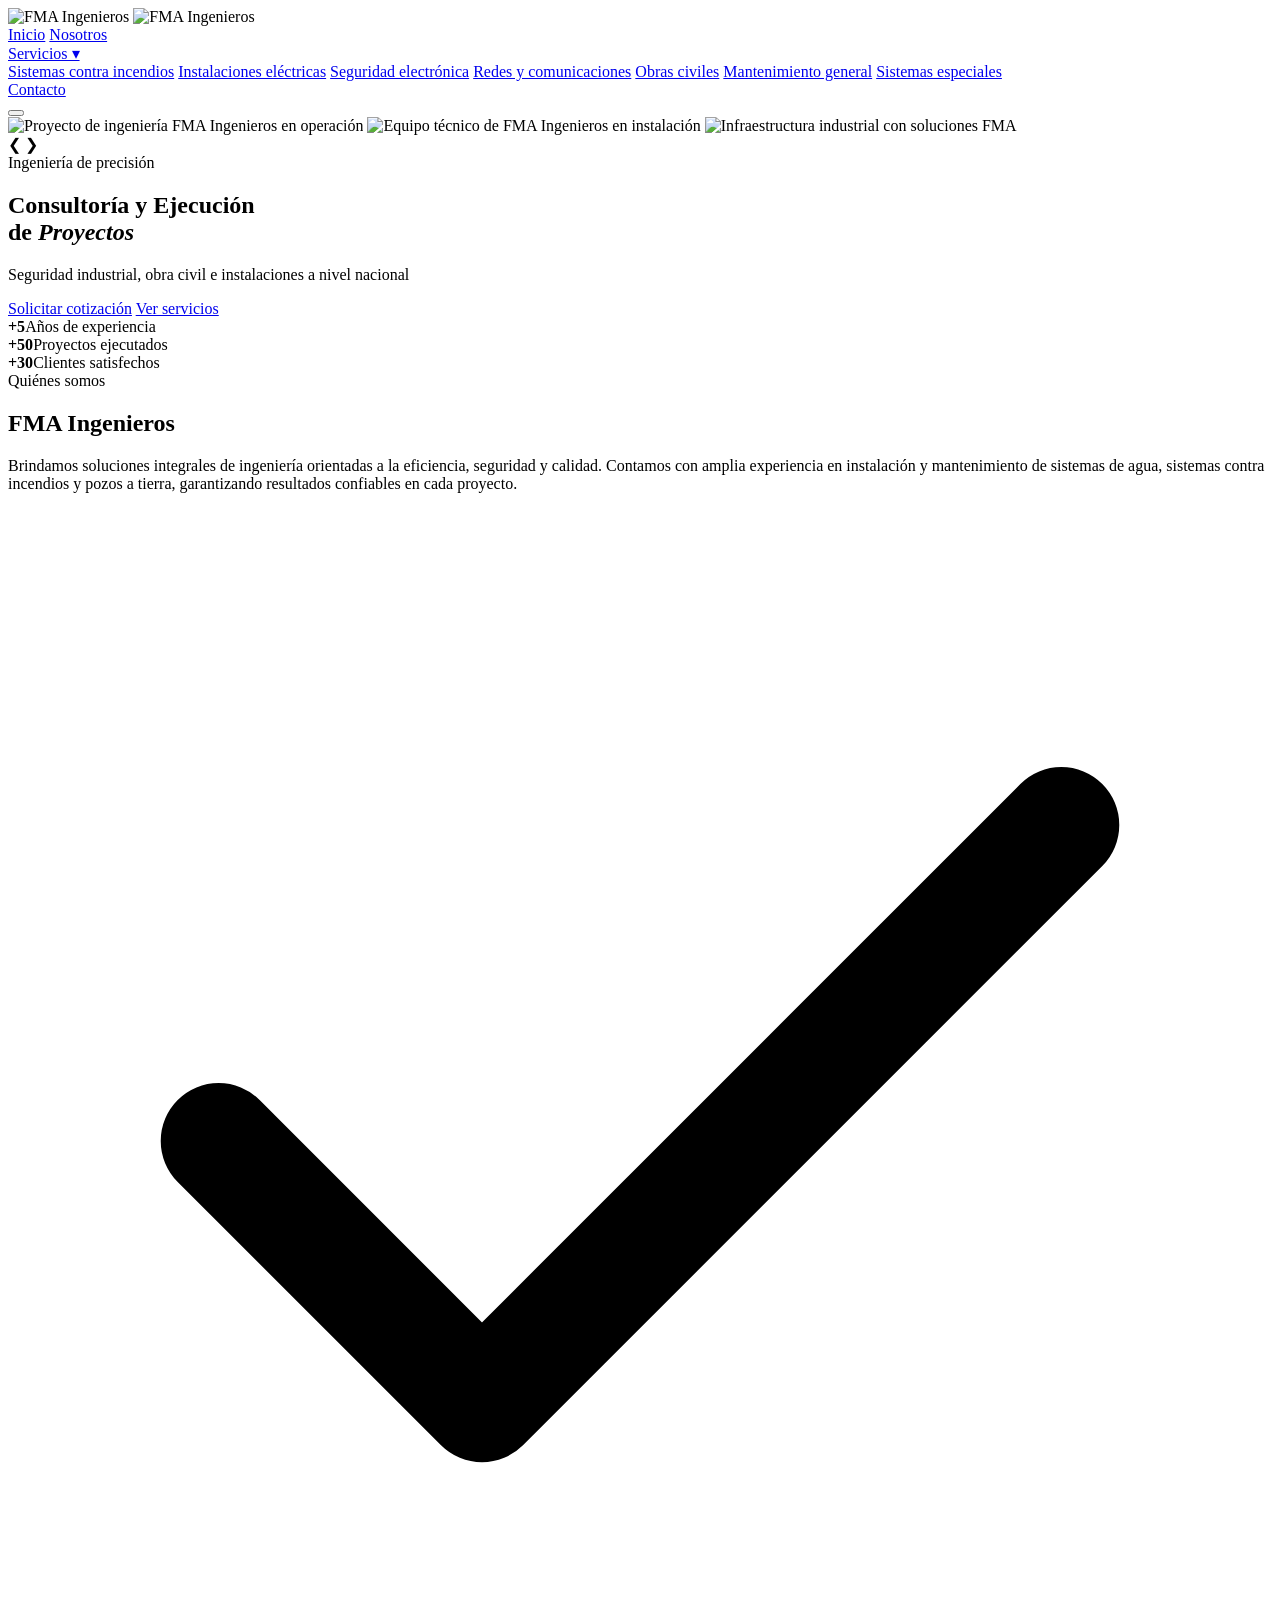
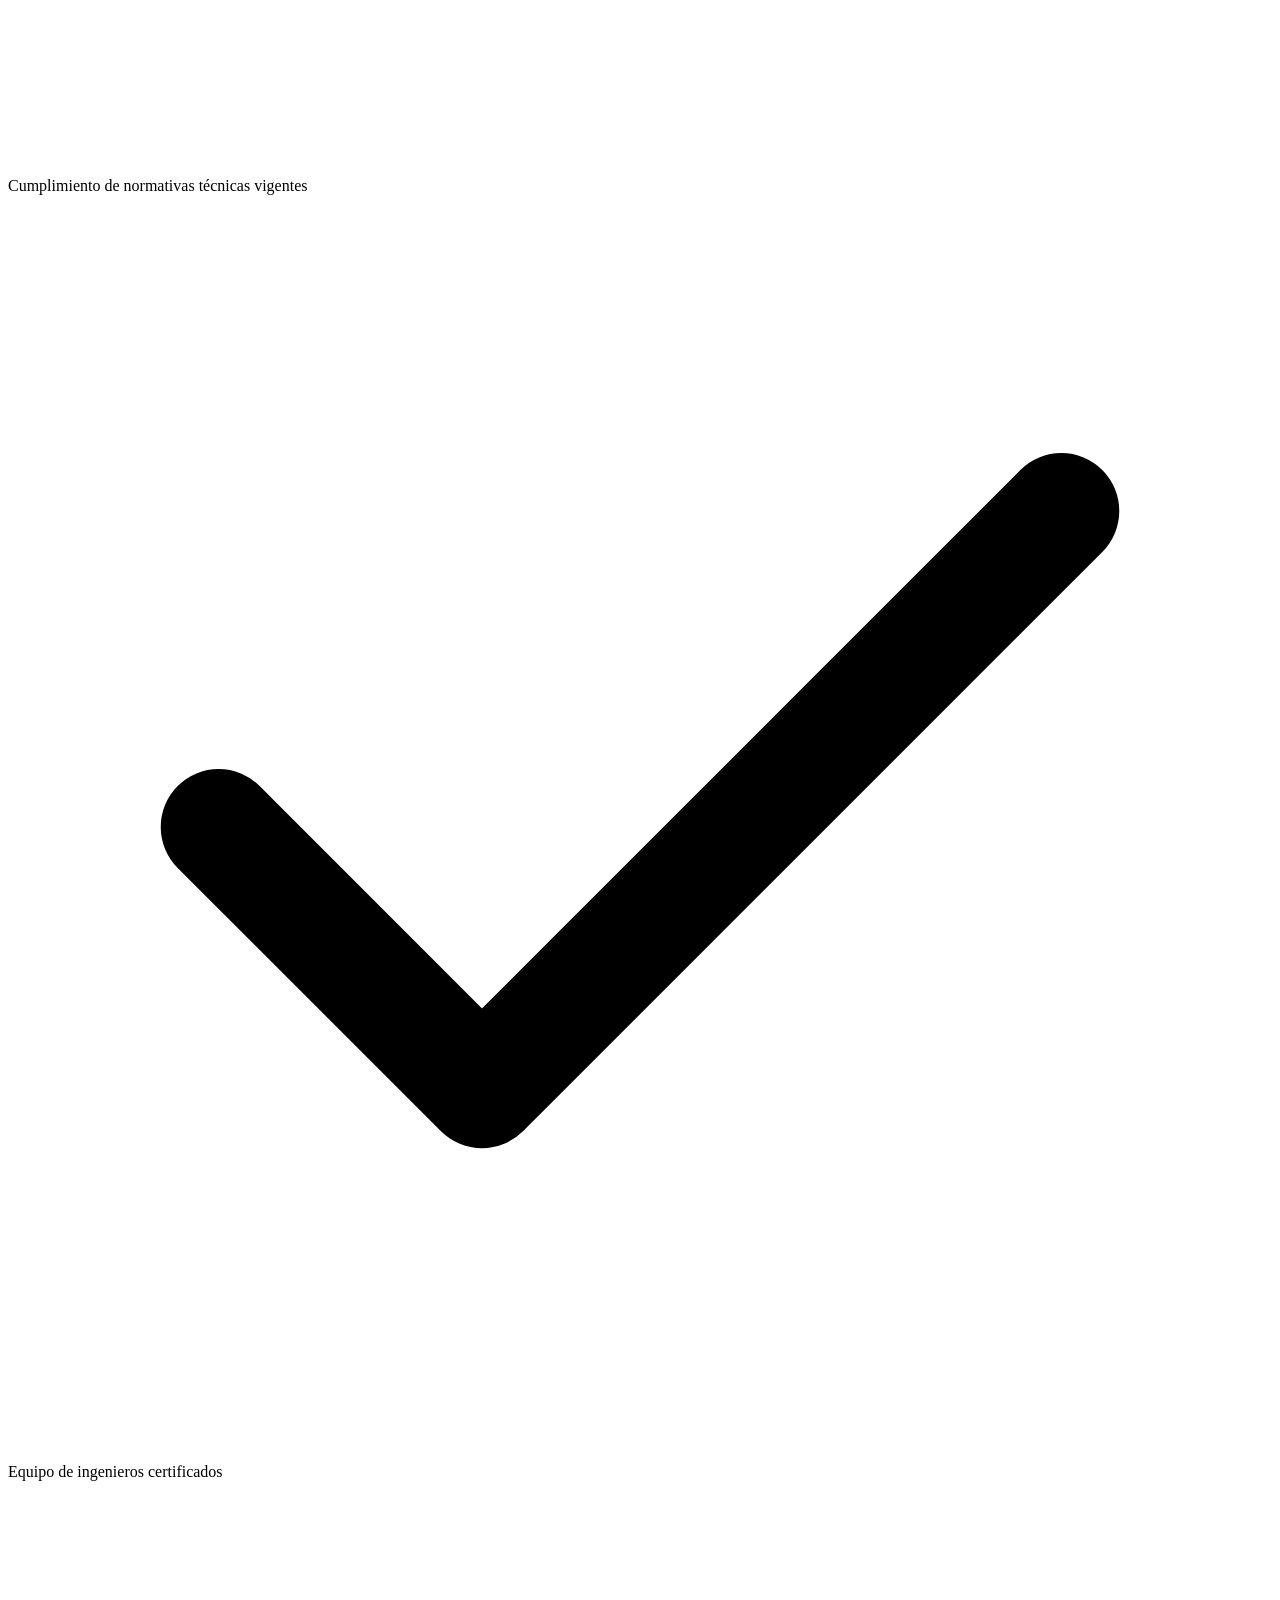
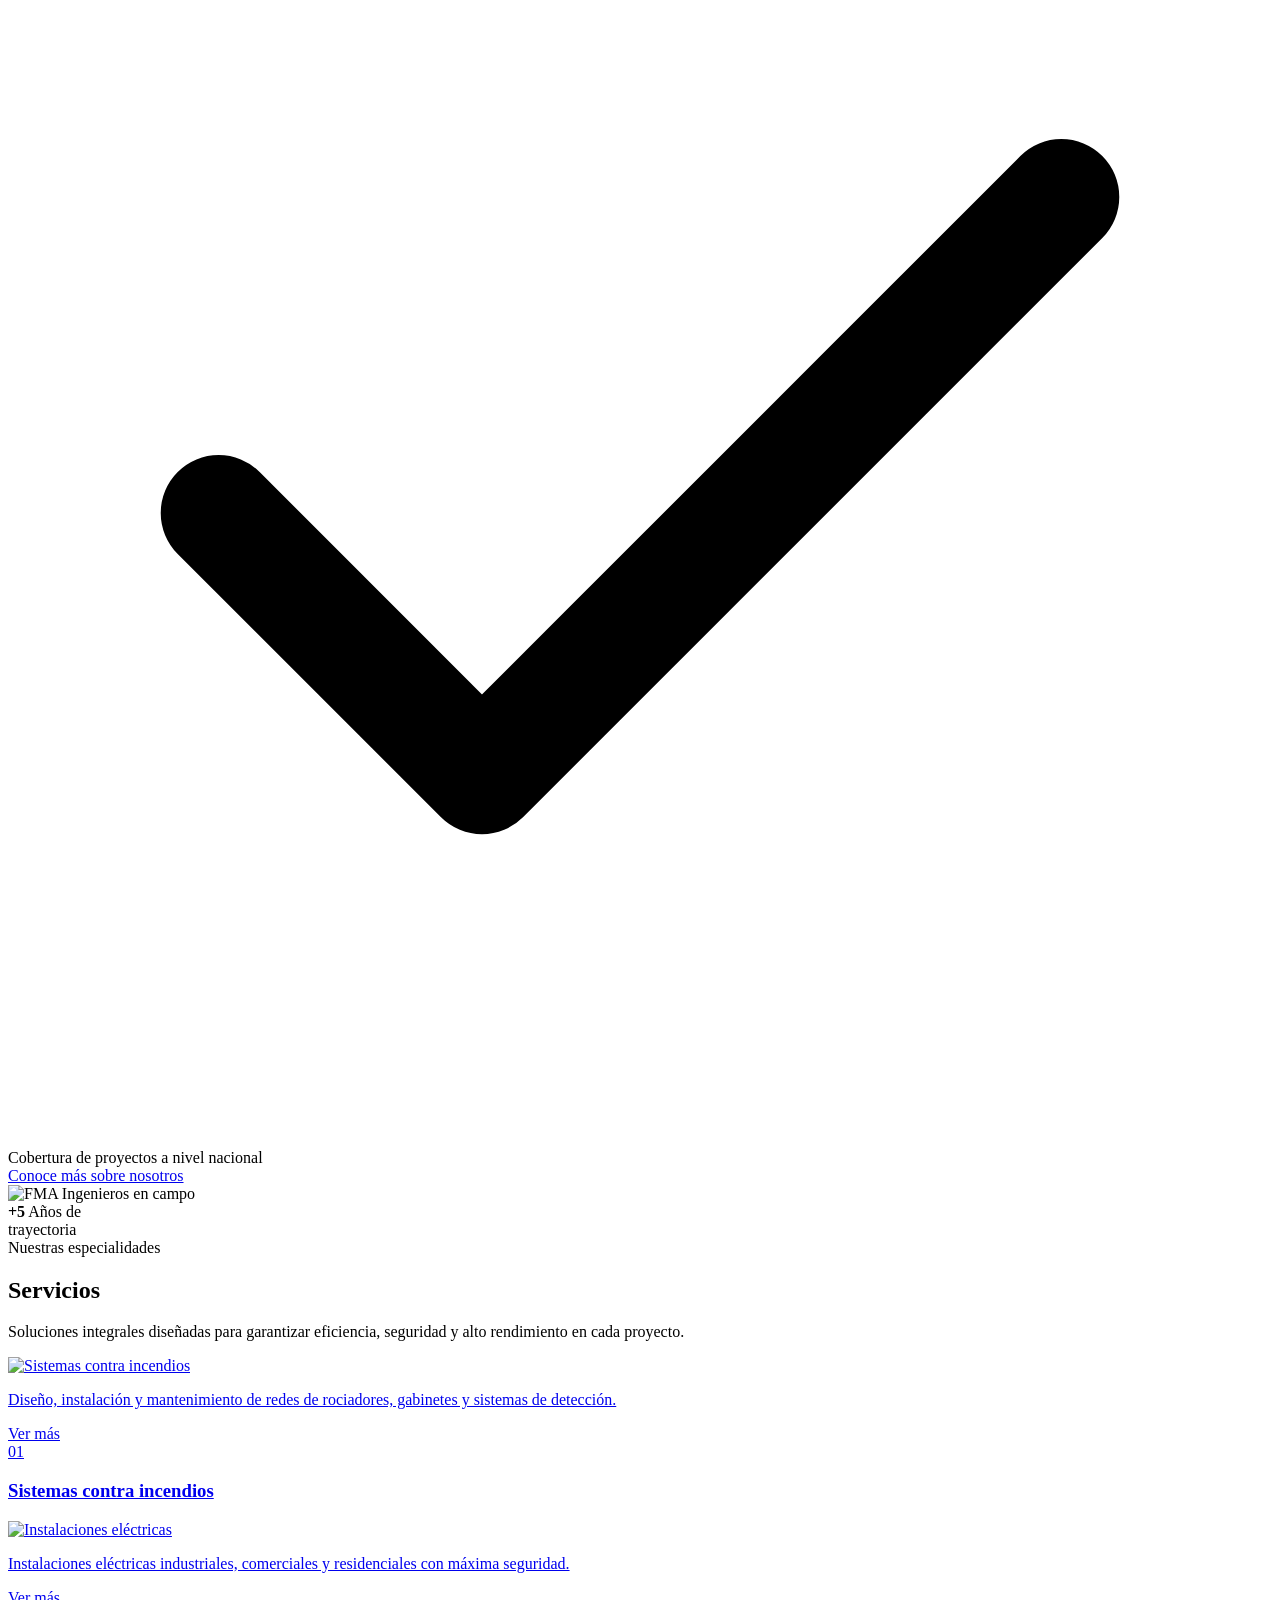
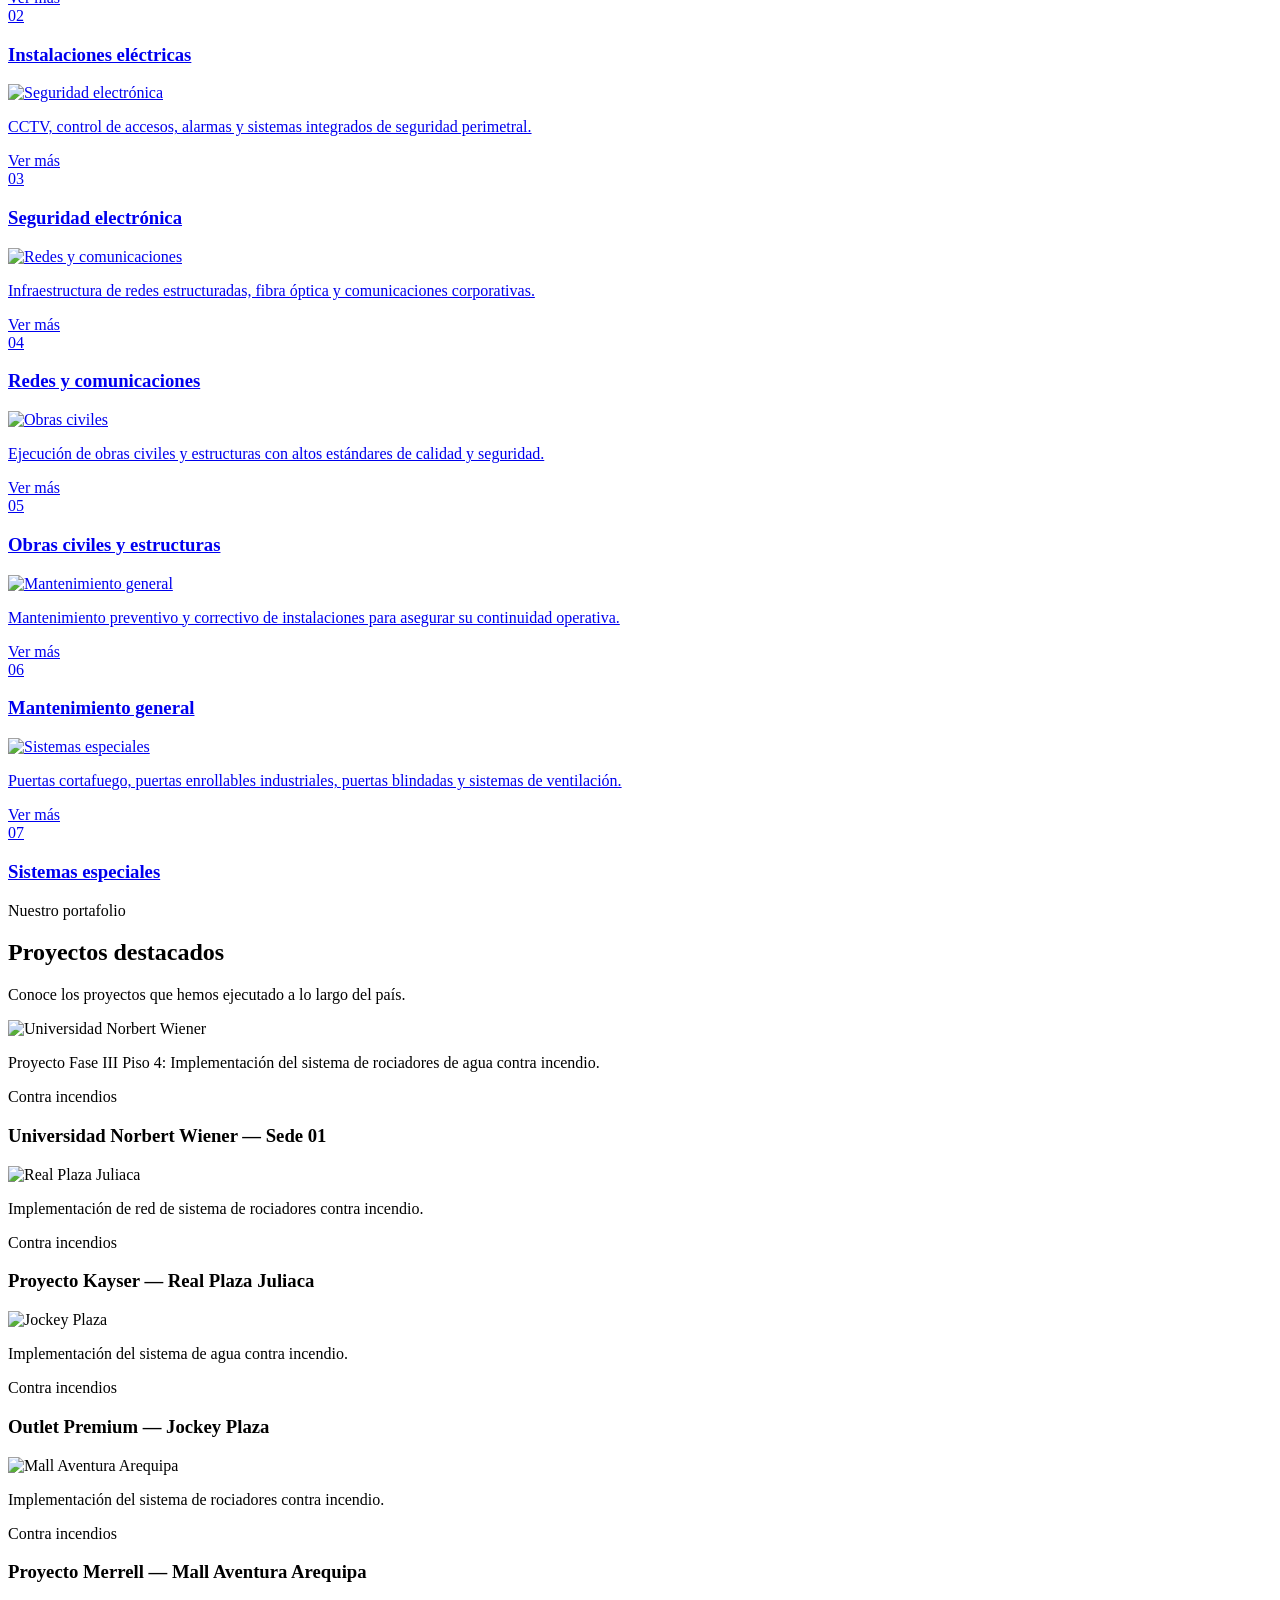
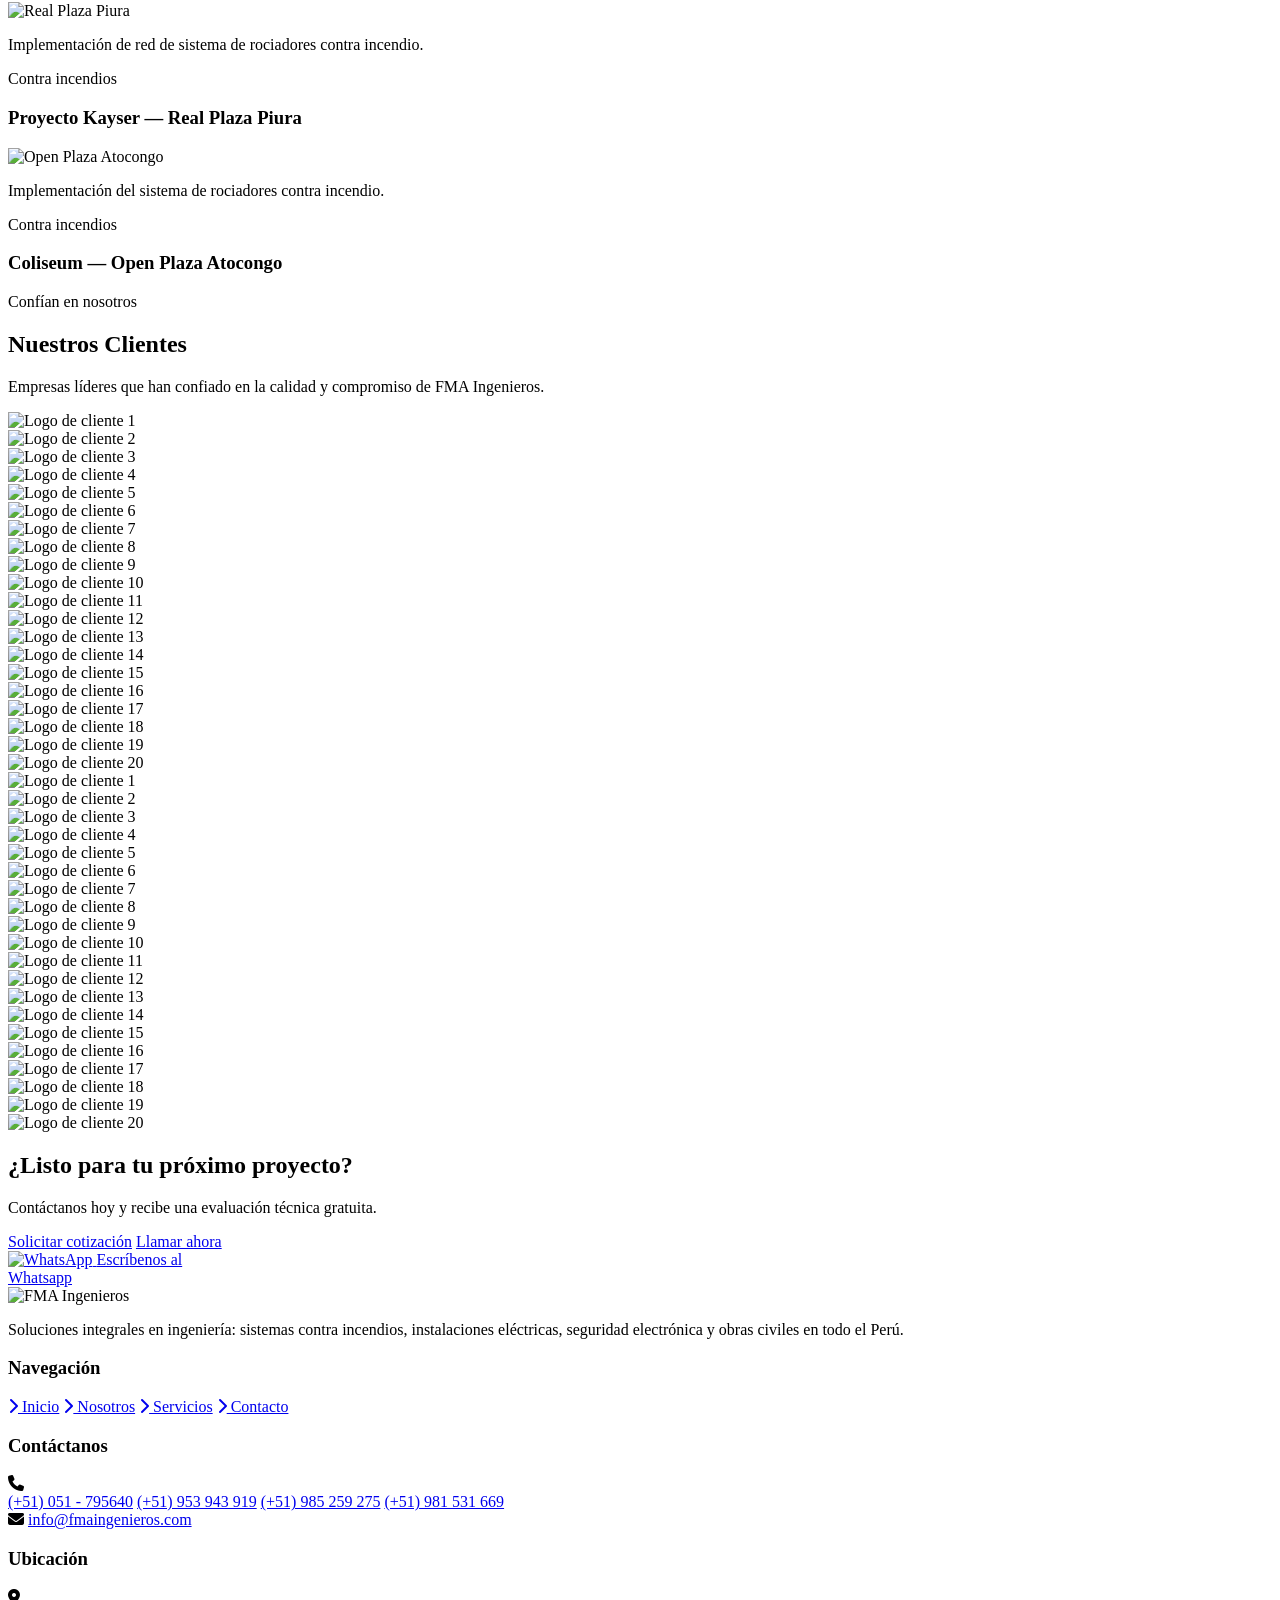
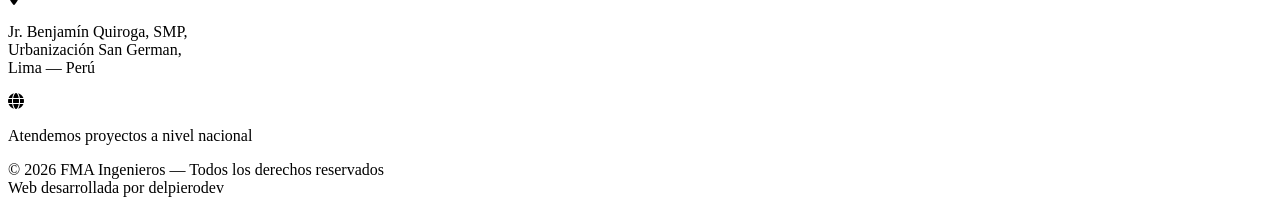
==== commit 2be0af88: "Rename footer and README author to delpierodev" ====
--- a/index.html
+++ b/index.html
@@ -1,4 +1,4 @@
-<!DOCTYPE html>
+﻿<!DOCTYPE html>
 <html lang="es">
 <head>
 <meta charset="UTF-8">
@@ -467,7 +467,7 @@
 
   </div>
   <div class="footer-bottom">
-    <p>&copy; 2026 FMA Ingenieros &mdash; Todos los derechos reservados<br>Web desarrollada por AxelitoDev</p>
+    <p>&copy; 2026 FMA Ingenieros &mdash; Todos los derechos reservados<br>Web desarrollada por delpierodev</p>
   </div>
 </footer>
 
